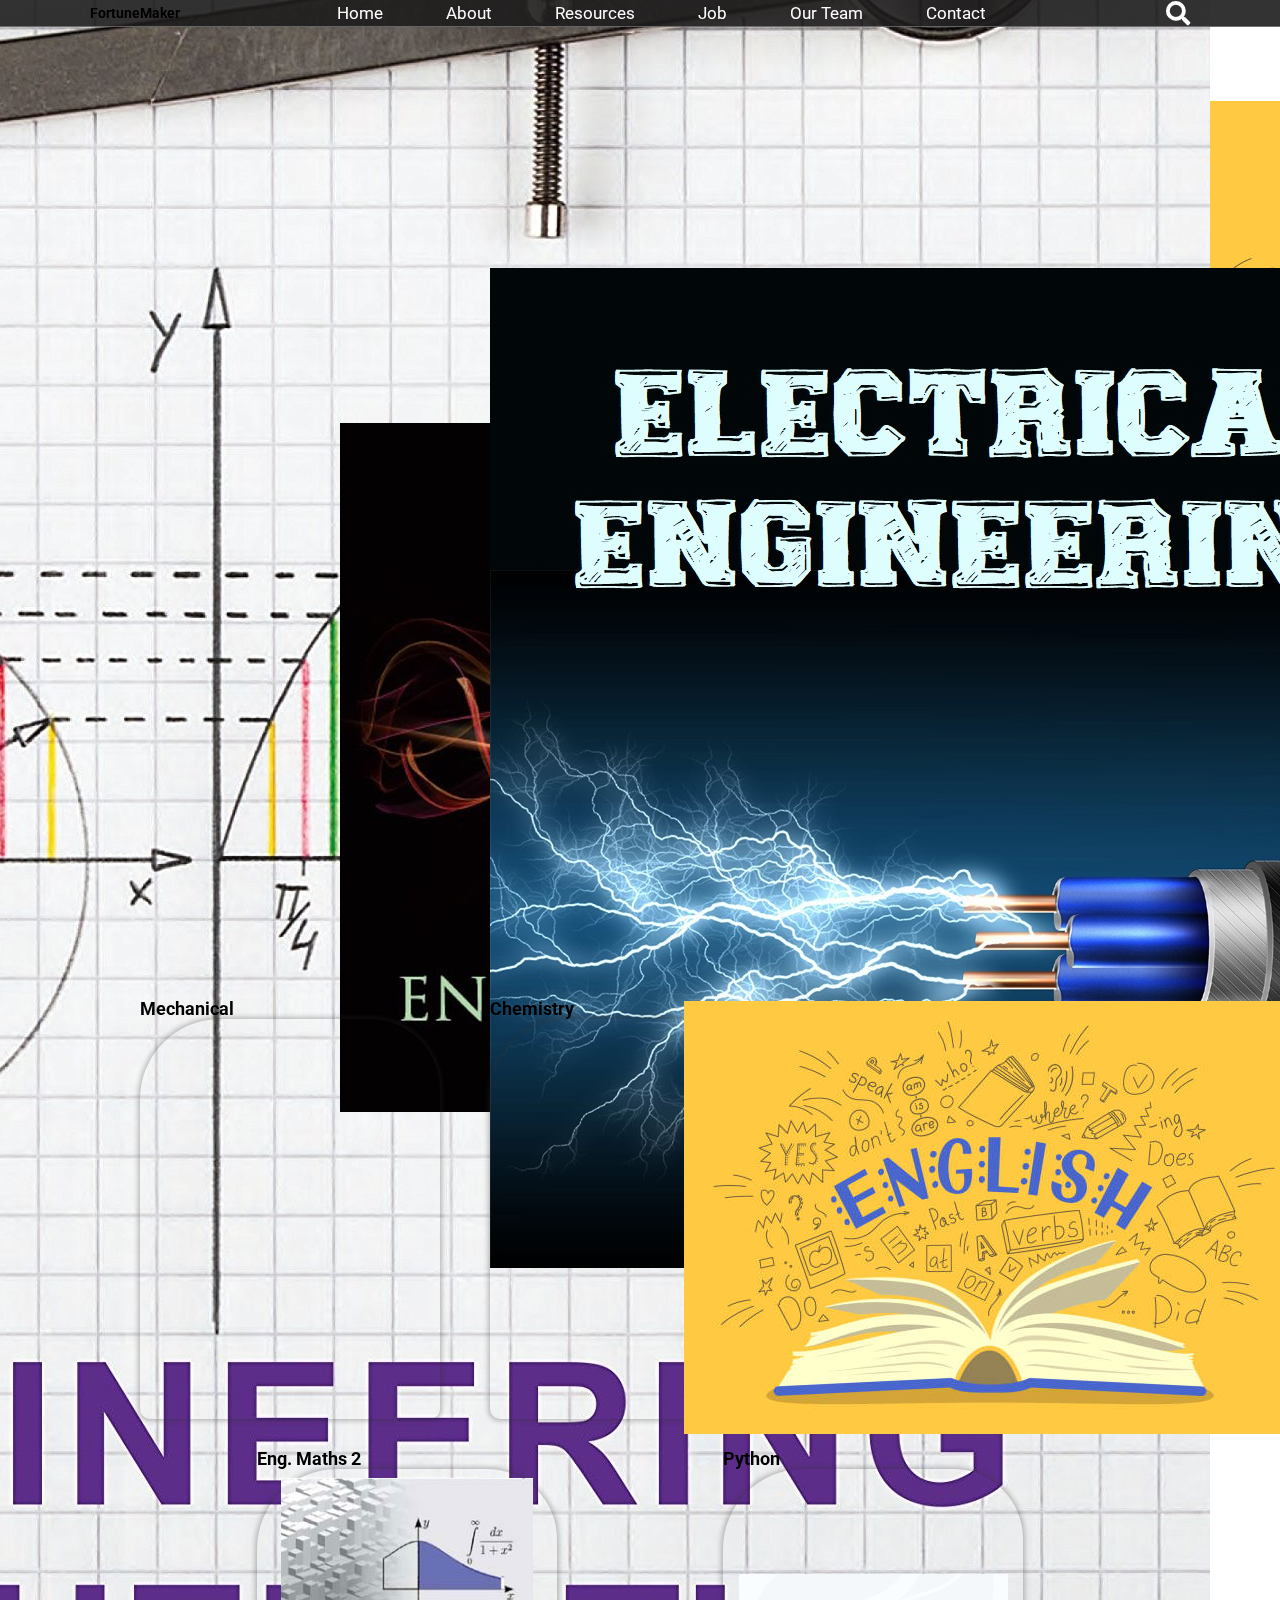
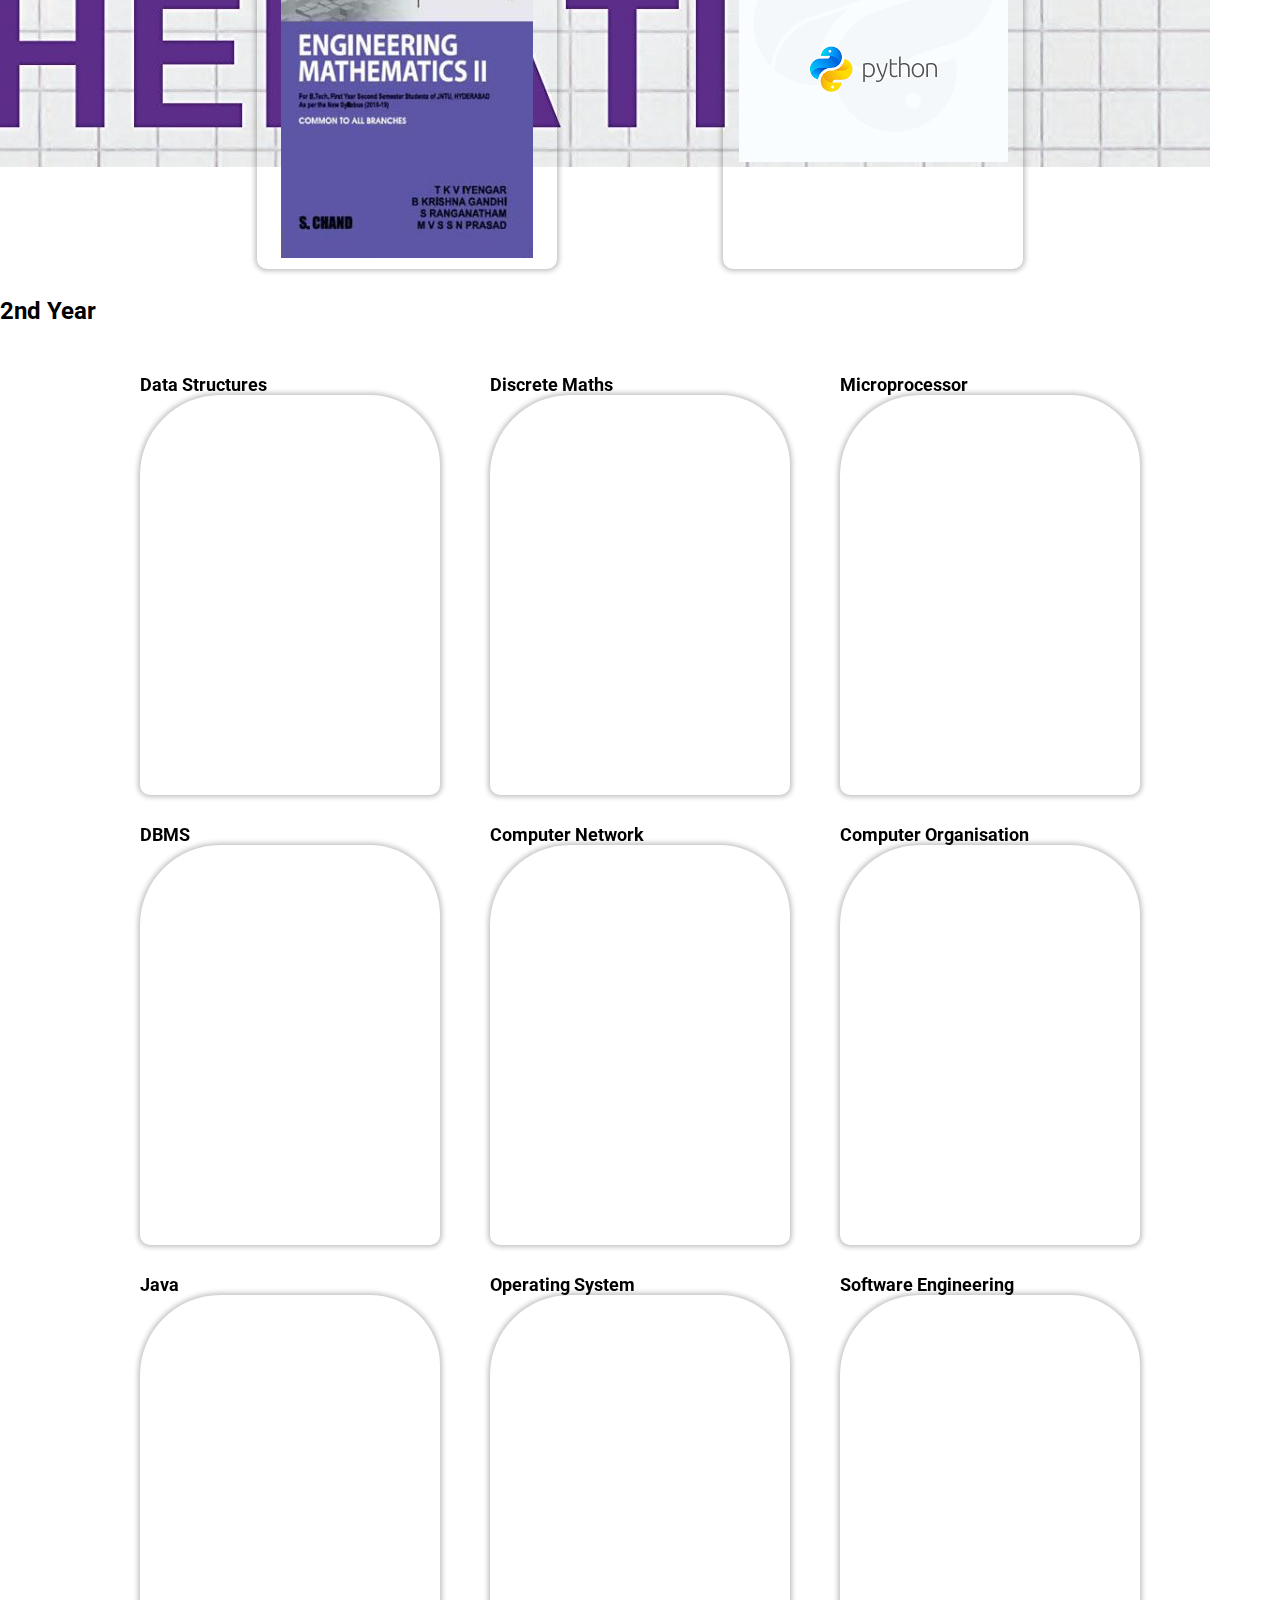
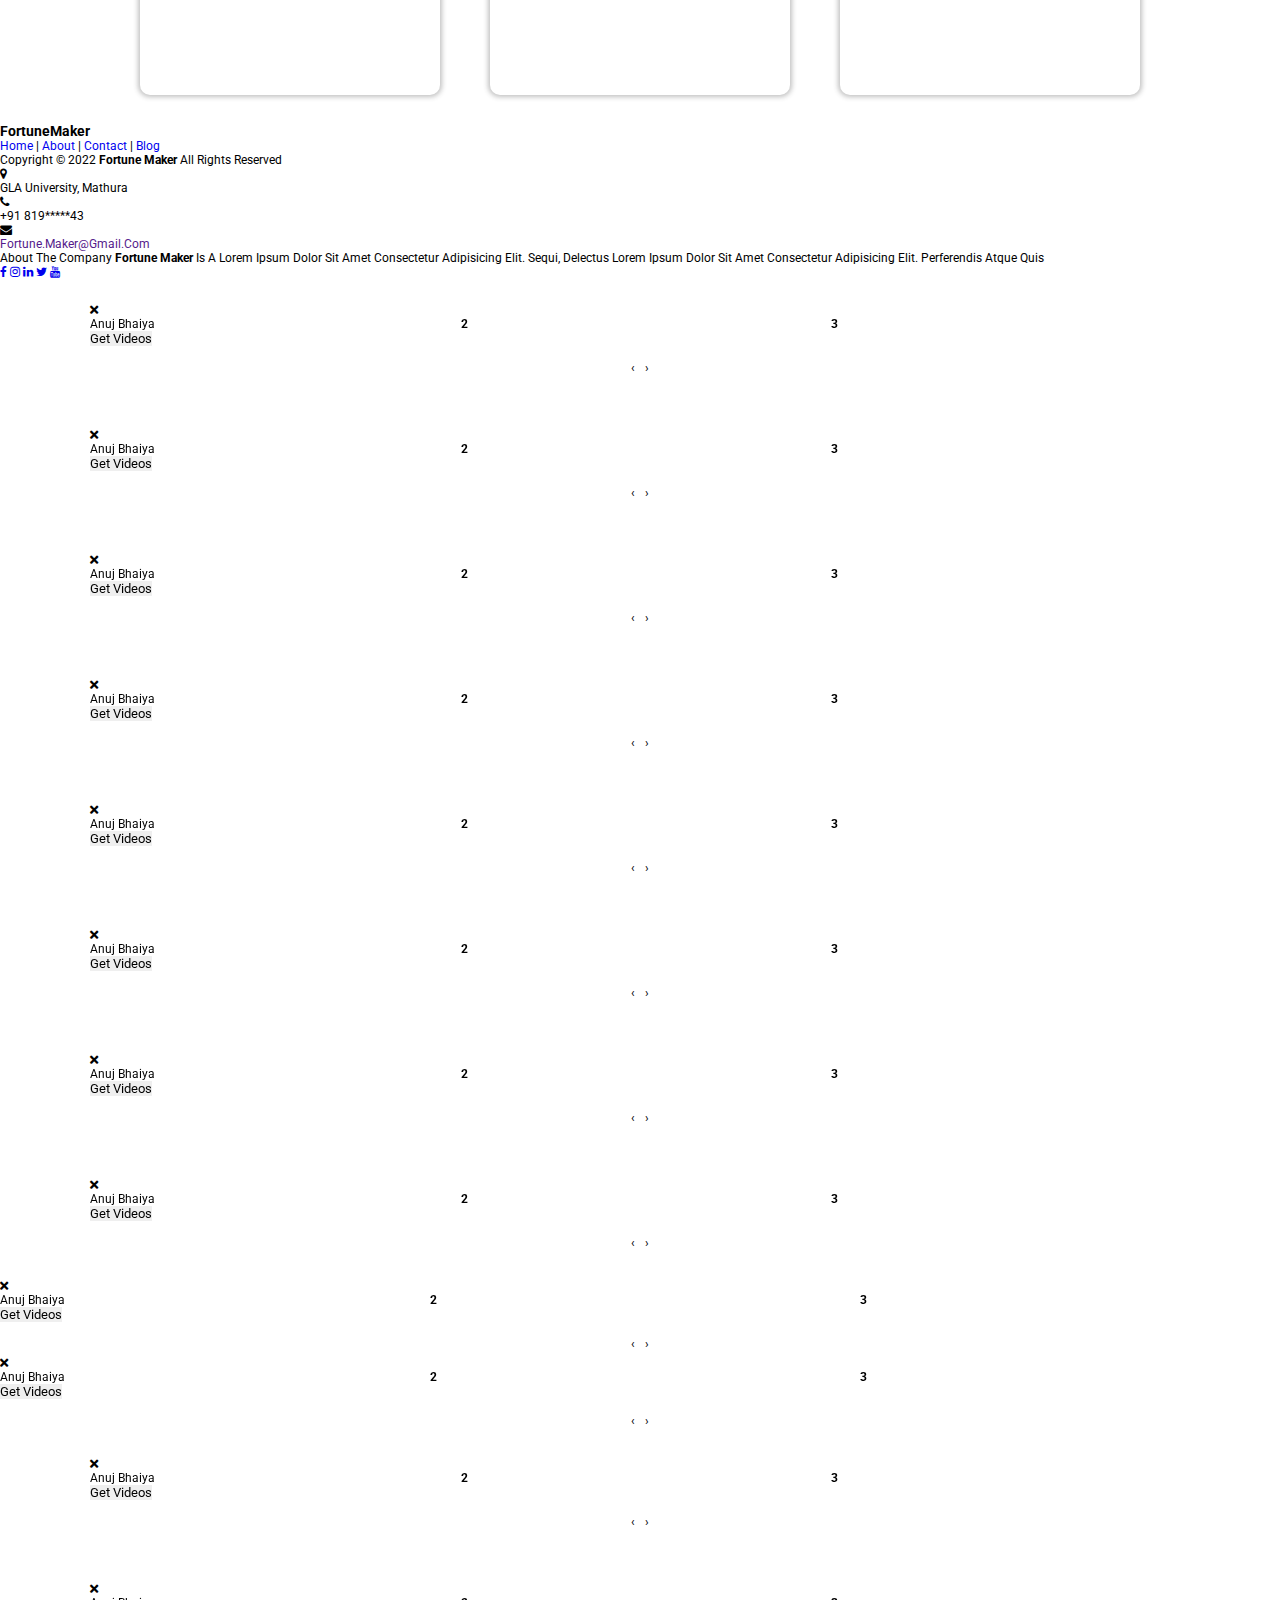
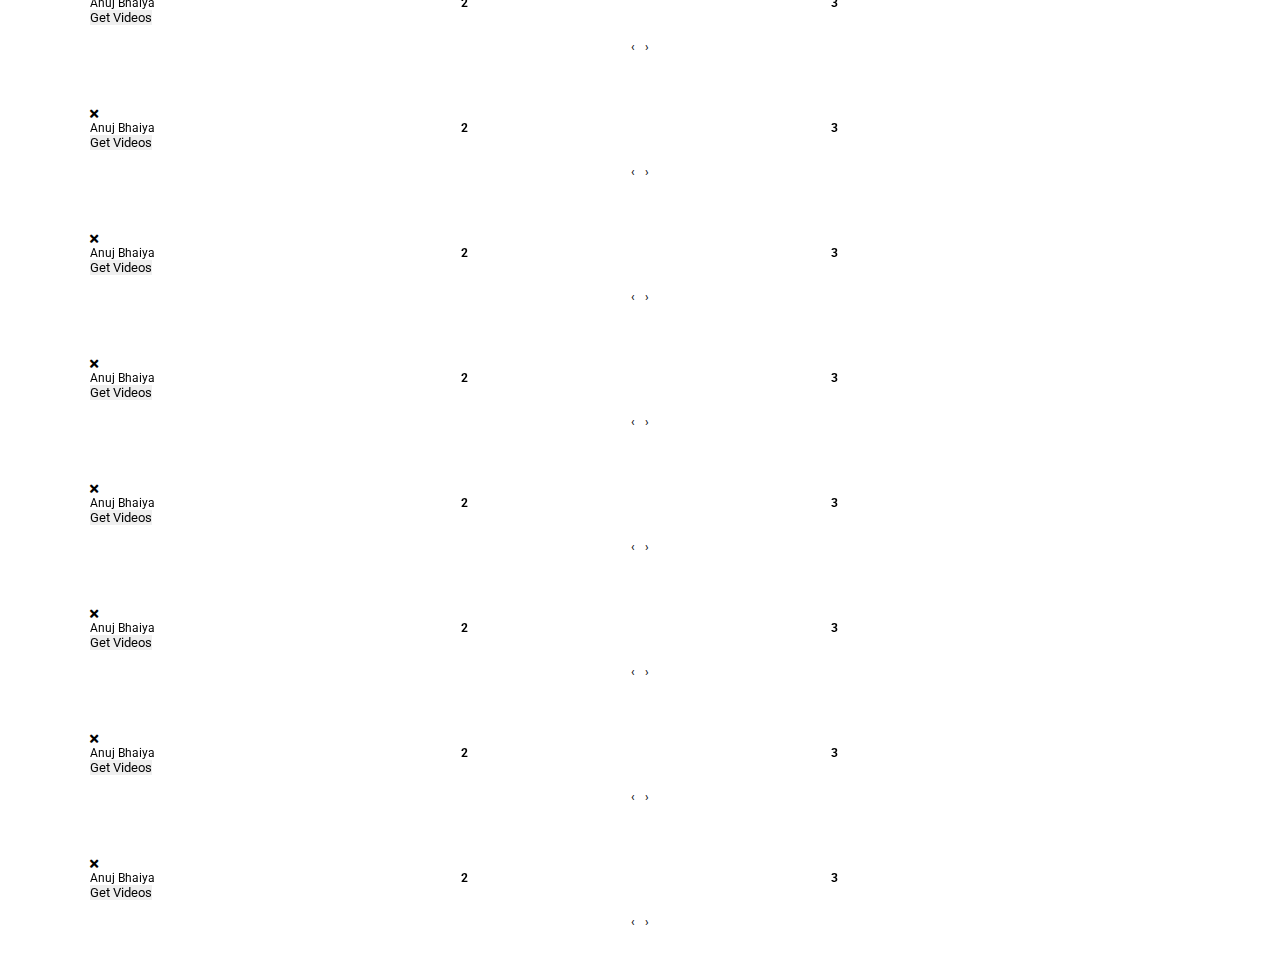
==== html/resourses.html @ 8c429380 "himanshu" ====
<!DOCTYPE html>
<html lang="en">
<head>
    <meta charset="UTF-8">
    <meta http-equiv="X-UA-Compatible" content="IE=edge">
    <meta name="viewport" content="width=device-width, initial-scale=1.0">
    <title>Resources</title>

    <link rel="stylesheet" href="../css/style.css">
    <link rel="stylesheet" href="../css/resourses.css">
    <link rel="stylesheet" href="https://cdnjs.cloudflare.com/ajax/libs/font-awesome/5.15.4/css/all.min.css">
    <link rel="stylesheet" href="http://maxcdn.bootstrapcdn.com/font-awesome/4.2.0/css/font-awesome.min.css">

    <link rel="stylesheet" href="https://cdnjs.cloudflare.com/ajax/libs/OwlCarousel2/2.3.4/assets/owl.carousel.min.css" integrity="sha512-tS3S5qG0BlhnQROyJXvNjeEM4UpMXHrQfTGmbQ1gKmelCxlSEBUaxhRBj/EFTzpbP4RVSrpEikbmdJobCvhE3g==" crossorigin="anonymous" referrerpolicy="no-referrer" />

    <link rel="stylesheet" href="https://cdnjs.cloudflare.com/ajax/libs/OwlCarousel2/2.3.4/assets/owl.theme.default.min.css" integrity="sha512-sMXtMNL1zRzolHYKEujM2AqCLUR9F2C4/05cdbxjjLSRvMQIciEPCQZo++nk7go3BtSuK9kfa/s+a4f4i5pLkw==" crossorigin="anonymous" referrerpolicy="no-referrer" />

    <!-- ===== CSS ===== -->
    <link rel="stylesheet" href="../Himanshu/style.css">
</head>
<body>
    <header class="header">

        <div class="logo">
            <h3>Fortune<span>Maker</span></h3>
        </div>

        <nav class="navbar">
            <a href="#home">home</a>
            <a href="#about">about</a>
            <a href="#resources">resources</a>
            <a href="#job">job</a>
            <!-- <a href="#quiz">Quiz</a> -->
            <a href="#our-team">Our Team</a>
            <a href="#contact">contact</a>
        </nav>

        <div class="icons">
            <div class="fas fa-search" id="search-btn"></div>
            <div class="fas fa-bars" id="menu-btn"></div>
        </div>

        <div class="search-form">
            <input type="search" id="search-box" placeholder="Search here...">
            <label for="search-box" class="fas fa-search"></label>
        </div>

        <!-- <div class="sign">
            <div class="btn in">Sign In</div>
            <div class="btn up">Sign Up</div>
        </div> -->

    </header>

    <div class="resourse">
        <h2 id="heading">Resources</h2>

        <div>
            <h1>1st Year</h1>
            <section class="card-section">
                <div class="container">
                    <h2>C Programming</h2>
                    <div class="card">
                        <div class="front">
                            <div class="img">
                                <img src="../images/C Programming.png" alt="">
                            </div>
                            <!-- <h3>Data Structures</h3> -->
                        </div>
                        <div class="back">
                            <!-- <h3>Data Structures</h3> -->
                            <p>Lorem ipsum, dolor sit amet consectetur adipisicing elit. At quidem dolore nisi velit.</p>
                            <div class="btn"> 
                                <a href="https://drive.google.com/drive/folders/1Xw9hmxRy7OFNmV775emwhuig3MapClDR?usp=share_link" target="_blank">Learn More</a>
                            </div>
                            <div class="btn" onclick="load('c-programming')"> 
                                Videos
                            </div>
                            
                        </div>
                    </div>
                </div>
            
    
                <div class="container">
                    <h2>Electronics</h2>
                    <div class="card">
                        <div class="front">
                            <div class="img">
                                <img src="https://previews.123rf.com/images/radiantskies/radiantskies1211/radiantskies121100041/16084060-abstract-word-cloud-for-discrete-mathematics-with-related-tags-and-terms.jpg" alt="">
                            </div>
                            <!-- <h3>Discrete Maths</h3> -->
                        </div>
                        <div class="back">
                            <!-- <h3>Discrete Maths</h3> -->
                            <p>Lorem ipsum, dolor sit amet consectetur adipisicing elit. At quidem dolore nisi velit.</p>
                            <div class="btn"> 
                                <a href="https://drive.google.com/drive/folders/1D_65G_3dWuEdrPt2_B8EPLuZP4AdSzqn?usp=share_link" target="_blank">Learn More</a>
                            </div>
                            <div class="btn" onclick="load('electronics')"> 
                                Videos
                            </div>
                        </div>
                    </div>
                </div>
        
                <div class="container">
                    <h2>English 1</h2>
                    <div class="card">
                        <div class="front">
                            <div class="img">
                                <img src="../images/English.jpg" alt="">
                            </div>
                            <!-- <h3>Microprocessor</h3> -->
                        </div>
                        <div class="back">
                            <!-- <h3>Microprocessor</h3> -->
                            <p>Lorem ipsum, dolor sit amet consectetur adipisicing elit. At quidem dolore nisi velit.</p>
                            <div class="btn"> 
                                <a href="https://drive.google.com/drive/folders/1867QF_5LXN1stWarAWNdLE9-TPTB2EL7?usp=share_link" target="_blank">Learn More</a>
                            </div>
                            <div class="btn" onclick="load('english-1')"> 
                                Videos
                            </div>
                        </div>
                    </div>
                </div>
        
                <div class="container">
                    <h2>Eng. Maths</h2>
                    <div class="card">
                        <div class="front">
                            <div class="img">
                                <img src="../images/math.jpg" alt="">
                            </div>
                            <!-- <h3>Database Management System</h3> -->
                        </div>
                        <div class="back">
                            <!-- <h3>Database Management System</h3> -->
                            <p>Lorem ipsum, dolor sit amet consectetur adipisicing elit. At quidem dolore nisi velit.</p>
                            <div class="btn"> 
                                <a href="https://drive.google.com/drive/folders/1Cz0ZRnIdoXiGUDE-Xl7aNiTOxcytCftB?usp=share_link" target="_blank">Learn More</a>
                            </div>
                            <div class="btn" onclick="load('eng-maths')"> 
                                Videos
                            </div>
                        </div>
                    </div>
                </div>

                <div class="container">
                    <h2>Physics</h2>
                    <div class="card">
                        <div class="front">
                            <div class="img">
                                <img src="../images/physics.jpg" alt="">
                            </div>
                            <!-- <h3>Computer Network</h3> -->
                        </div>
                        <div class="back">
                            <!-- <h3>Computer Network</h3> -->
                            <p>Lorem ipsum, dolor sit amet consectetur adipisicing elit. At quidem dolore nisi velit.</p>
                            <div class="btn"> 
                                <a href="https://drive.google.com/drive/folders/1GuhJPKl24ji03n5VBC0_r0EeuaGyDBen?usp=share_link" target="_blank">Learn More</a>
                            </div>
                            <div class="btn" onclick="load('physics')"> 
                                Videos
                            </div>
                        </div>
                    </div>
                </div>

                <div class="container">
                    <h2>Electrical</h2>
                    <div class="card">
                        <div class="front">
                            <div class="img">
                                <img src="../images/electrical-engineering.jpg" alt="">
                            </div>
                            <!-- <h3>Computer Organisation</h3> -->
                        </div>
                        <div class="back">
                            <!-- <h3>Computer Organisation</h3> -->
                            <p>Lorem ipsum, dolor sit amet consectetur adipisicing elit. At quidem dolore nisi velit.</p>
                            <div class="btn"> 
                                <a href="https://drive.google.com/drive/folders/13-TJ-gHj5u6fti3GCBz5IWQV8dyXY6aM?usp=share_link" target="_blank">Learn More</a>
                            </div>
                            <div class="btn" onclick="load('electrical')"> 
                                Videos
                            </div>
                        </div>
                    </div>
                </div>

                <div class="container">
                    <h2>Mechanical</h2>
                    <div class="card">
                        <div class="front">
                            <div class="img">
                                <img src="https://fiverr-res.cloudinary.com/t_main1,q_auto,f_auto/gigs/171875643/original/496b0f89500a77cb825464584e2fea12001740a0.jpg" alt="">
                            </div>
                            <!-- <h3>Java</h3> -->
                        </div>
                        <div class="back">
                            <!-- <h3>Java</h3> -->
                            <p>Lorem ipsum, dolor sit amet consectetur adipisicing elit. At quidem dolore nisi velit.</p>
                            <div class="btn"> 
                                <a href="https://drive.google.com/drive/folders/1LSQf1DY5QrzErWCoKkt-gb-9Kltq7Kfs?usp=share_link" target="_blank">Learn More</a>
                            </div>
                            <div class="btn" onclick="load('mechanical')"> 
                                Videos
                            </div>
                        </div>
                    </div>
                </div>

                <div class="container">
                    <h2>Chemistry</h2>
                    <div class="card">
                        <div class="front">
                            <div class="img">
                                <img src="https://binarymove.com/wp-content/uploads/2018/11/Operating-System.png" alt="">
                            </div>
                            <!-- <h3>Operating System</h3> -->
                        </div>
                        <div class="back">
                            <!-- <h3>Operating System</h3> -->
                            <p>Lorem ipsum, dolor sit amet consectetur adipisicing elit. At quidem dolore nisi velit.</p>
                            <div class="btn"> 
                                <a href="https://drive.google.com/drive/folders/10IZyYF-k0s_RGL1nUr7C9DZQ5NiNlm6s?usp=share_link" target="_blank">Learn More</a>
                            </div>
                            <div class="btn" onclick="load('chemistry')"> 
                                Videos
                            </div>
                        </div>
                    </div>
                </div>

                <div class="container">
                    <h2>English 2</h2>
                    <div class="card">
                        <div class="front">
                            <div class="img">
                                <img src="../images/English.jpg" alt="">
                            </div>
                            <!-- <h3>Software Engineering</h3> -->
                        </div>
                        <div class="back">
                            <!-- <h3>Software Engineering</h3> -->
                            <p>Lorem ipsum, dolor sit amet consectetur adipisicing elit. At quidem dolore nisi velit.</p>
                            <div class="btn"> 
                                <a href="https://drive.google.com/drive/folders/12WX9SujV50QUOfs_vyRqZcCeknh7WH-Z?usp=share_link" target="_blank">Learn More</a>
                            </div>
                            <div class="btn" onclick="load('english-2')"> 
                                Videos
                            </div>
                        </div>
                    </div>
                </div>

                <div class="container">
                    <h2>Eng. Maths 2</h2>
                    <div class="card">
                        <div class="front">
                            <div class="img">
                                <img src="../images/math2.jpg" alt="">
                            </div>
                            <!-- <h3>Software Engineering</h3> -->
                        </div>
                        <div class="back">
                            <!-- <h3>Software Engineering</h3> -->
                            <p>Lorem ipsum, dolor sit amet consectetur adipisicing elit. At quidem dolore nisi velit.</p>
                            <div class="btn"> 
                                <a href="https://drive.google.com/drive/folders/1PiCdEan626WqSwHKY0ONL4-EYK21xeA6?usp=share_link" target="_blank">Learn More</a>
                            </div>
                            <div class="btn" onclick="load('eng-maths-2')"> 
                                Videos
                            </div>
                        </div>
                    </div>
                </div>

                <div class="container">
                    <h2>Python</h2>
                    <div class="card">
                        <div class="front">
                            <div class="img">
                                <img src="../images/python.png" alt="">
                            </div>
                            <!-- <h3>Software Engineering</h3> -->
                        </div>
                        <div class="back">
                            <!-- <h3>Software Engineering</h3> -->
                            <p>Lorem ipsum, dolor sit amet consectetur adipisicing elit. At quidem dolore nisi velit.</p>
                            <div class="btn"> 
                                <a href="https://drive.google.com/drive/folders/1u4GTf6Su4LoBCDxWSVmhubZ0h-henwoz?usp=share_link" target="_blank">Learn More</a>
                            </div>
                            <div class="btn" onclick="load('python')"> 
                                Videos
                            </div>
                        </div>
                    </div>
                </div>
            </section>
        </div>

        <!-- <hr> -->

        <div>
            <h1>2nd Year</h1>
            <section class="card-section">
                <div class="container">
                    <h2>Data Structures</h2>
                    <div class="card">
                        <div class="front">
                            <div class="img">
                                <img src="https://www.freecodecamp.org/news/content/images/2021/06/1_s6hhrgR5_tXpO_j7uKaHMw-1.png" alt="">
                            </div>
                            <!-- <h3>Data Structures</h3> -->
                        </div>
                        <div class="back">
                            <!-- <h3>Data Structures</h3> -->
                            <p>Lorem ipsum, dolor sit amet consectetur adipisicing elit. At quidem dolore nisi velit.</p>
                            <div class="btn"> 
                                <a href="https://drive.google.com/drive/folders/1cmSWUeoUhS_FZ-bgi1ytXO0P40LZ66lR?usp=share_link" target="_blank">Learn More</a>
                            </div>
                            <div class="btn" onclick="load('dsa')"> 
                                Videos
                            </div>
                            
                        </div>
                    </div>
                </div>
            
    
                <div class="container">
                    <h2>Discrete Maths</h2>
                    <div class="card">
                        <div class="front">
                            <div class="img">
                                <img src="https://previews.123rf.com/images/radiantskies/radiantskies1211/radiantskies121100041/16084060-abstract-word-cloud-for-discrete-mathematics-with-related-tags-and-terms.jpg" alt="">
                            </div>
                            <!-- <h3>Discrete Maths</h3> -->
                        </div>
                        <div class="back">
                            <!-- <h3>Discrete Maths</h3> -->
                            <p>Lorem ipsum, dolor sit amet consectetur adipisicing elit. At quidem dolore nisi velit.</p>
                            <div class="btn"> 
                                <a href="https://drive.google.com/drive/folders/10kIB_hxW9ydIZZtuyTk9PQdLly-Lr5Z4?usp=share_link" target="_blank">Learn More</a>
                            </div>
                            <div class="btn" onclick="load('discrete')"> 
                                Videos
                            </div>
                        </div>
                    </div>
                </div>
        
                <div class="container">
                    <h2>Microprocessor</h2>
                    <div class="card">
                        <div class="front">
                            <div class="img">
                                <img src="https://cloudfront-us-east-1.images.arcpublishing.com/coindesk/UJP73H47EBD35J6LK26NECNWN4.jpg" alt="">
                            </div>
                            <!-- <h3>Microprocessor</h3> -->
                        </div>
                        <div class="back">
                            <!-- <h3>Microprocessor</h3> -->
                            <p>Lorem ipsum, dolor sit amet consectetur adipisicing elit. At quidem dolore nisi velit.</p>
                            <div class="btn"> 
                                <a href="https://drive.google.com/drive/folders/1QPeog-qdTySEwKkXAG0bIwrtpVslcGW-?usp=share_link" target="_blank">Learn More</a>
                            </div>
                            <div class="btn" onclick="load('microprocessor')"> 
                                Videos
                            </div>
                        </div>
                    </div>
                </div>
        
                <div class="container">
                    <h2>DBMS</h2>
                    <div class="card">
                        <div class="front">
                            <div class="img">
                                <img src="https://thumbs.dreamstime.com/z/dbms-line-art-concept-vector-database-management-systemt-round-banner-web-resources-programming-server-elements-77290437.jpg" alt="">
                            </div>
                            <!-- <h3>Database Management System</h3> -->
                        </div>
                        <div class="back">
                            <!-- <h3>Database Management System</h3> -->
                            <p>Lorem ipsum, dolor sit amet consectetur adipisicing elit. At quidem dolore nisi velit.</p>
                            <div class="btn"> 
                                <a href="https://drive.google.com/drive/folders/1ypcLTIOhxW0nVGwNPc2uh5oSZBgHM54x?usp=share_link" target="_blank">Learn More</a>
                            </div>
                            <div class="btn" onclick="load('dbms')"> 
                                Videos
                            </div>
                        </div>
                    </div>
                </div>

                <div class="container">
                    <h2>Computer Network</h2>
                    <div class="card">
                        <div class="front">
                            <div class="img">
                                <img src="https://images.velog.io/images/cksdnr066/post/cbfb1fef-60e0-477a-9e7e-920c528c448f/computer-networking-1024x683.jpg" alt="">
                            </div>
                            <!-- <h3>Computer Network</h3> -->
                        </div>
                        <div class="back">
                            <!-- <h3>Computer Network</h3> -->
                            <p>Lorem ipsum, dolor sit amet consectetur adipisicing elit. At quidem dolore nisi velit.</p>
                            <div class="btn"> 
                                <a href="https://drive.google.com/drive/folders/1xfYn5nzV_LUFdE-NMqxyj7_eGJ99AV-u?usp=share_link" target="_blank">Learn More</a>
                            </div>
                            <div class="btn" onclick="load('cn')"> 
                                Videos
                            </div>
                        </div>
                    </div>
                </div>

                <div class="container">
                    <h2>Computer Organisation</h2>
                    <div class="card">
                        <div class="front">
                            <div class="img">
                                <img src="https://d3mxt5v3yxgcsr.cloudfront.net/courses/1961/course_1961_image.png" alt="">
                            </div>
                            <!-- <h3>Computer Organisation</h3> -->
                        </div>
                        <div class="back">
                            <!-- <h3>Computer Organisation</h3> -->
                            <p>Lorem ipsum, dolor sit amet consectetur adipisicing elit. At quidem dolore nisi velit.</p>
                            <div class="btn"> 
                                <a href="https://drive.google.com/drive/folders/1M0oPvG32WCjL5JBhh_AnlA2EZ0BrRRV2?usp=share_link" target="_blank">Learn More</a>
                            </div>
                            <div class="btn" onclick="load('co')"> 
                                Videos
                            </div>
                        </div>
                    </div>
                </div>

                <div class="container">
                    <h2>Java</h2>
                    <div class="card">
                        <div class="front">
                            <div class="img">
                                <img src="https://fiverr-res.cloudinary.com/t_main1,q_auto,f_auto/gigs/171875643/original/496b0f89500a77cb825464584e2fea12001740a0.jpg" alt="">
                            </div>
                            <!-- <h3>Java</h3> -->
                        </div>
                        <div class="back">
                            <!-- <h3>Java</h3> -->
                            <p>Lorem ipsum, dolor sit amet consectetur adipisicing elit. At quidem dolore nisi velit.</p>
                            <div class="btn"> 
                                <a href="https://drive.google.com/drive/folders/1vP-hYKN-52C_-0oeqDISkElJ3q70LKDq?usp=share_link" target="_blank">Learn More</a>
                            </div>
                            <div class="btn" onclick="load('java')"> 
                                Videos
                            </div>
                        </div>
                    </div>
                </div>

                <div class="container">
                    <h2>Operating System</h2>
                    <div class="card">
                        <div class="front">
                            <div class="img">
                                <img src="https://binarymove.com/wp-content/uploads/2018/11/Operating-System.png" alt="">
                            </div>
                            <!-- <h3>Operating System</h3> -->
                        </div>
                        <div class="back">
                            <!-- <h3>Operating System</h3> -->
                            <p>Lorem ipsum, dolor sit amet consectetur adipisicing elit. At quidem dolore nisi velit.</p>
                            <div class="btn"> 
                                <a href="https://drive.google.com/drive/folders/1H_WyfaJ34pyws6p4us0gXEOLLEOG1rV2?usp=share_link" target="_blank">Learn More</a>
                            </div>
                            <div class="btn" onclick="load('os')"> 
                                Videos
                            </div>
                        </div>
                    </div>
                </div>

                <div class="container">
                    <h2>Software Engineering</h2>
                    <div class="card">
                        <div class="front">
                            <div class="img">
                                <img src="https://www.wur.nl/upload/44147869-1a3e-4fa3-ab4a-4f88ffae171d_Educationpage_INF_ss_139233017_800x800%20-%20Blue_Hue-Sat_adjustlayer.jpg" alt="">
                            </div>
                            <!-- <h3>Software Engineering</h3> -->
                        </div>
                        <div class="back">
                            <!-- <h3>Software Engineering</h3> -->
                            <p>Lorem ipsum, dolor sit amet consectetur adipisicing elit. At quidem dolore nisi velit.</p>
                            <div class="btn"> 
                                <a href="https://drive.google.com/drive/folders/1n8-LdBEOj7yhXTqJKZRn61Z1VVONaz7p?usp=share_link" target="_blank">Learn More</a>
                            </div>
                            <div class="btn" onclick="load('se')"> 
                                Videos
                            </div>
                        </div>
                    </div>
                </div>
            </section>
        </div>
    </div>

    <footer class="footer-distributed">

        <div class="footer-left">
            <h3>Fortune<span>Maker</span></h3>

            <p class="footer-links">
                <a href="#">Home</a>
                |
                <a href="#">About</a>
                |
                <a href="#">Contact</a>
                |
                <a href="#">Blog</a>
            </p>

            <p class="footer-company-name">Copyright © 2022 <strong>Fortune Maker</strong> All rights reserved</p>
        </div>

        <div class="footer-center">
            <div>
                <i class="fa fa-map-marker"></i>
                <p>GLA University, Mathura</p>
            </div>

            <div>
                <i class="fa fa-phone"></i>
                <p>+91 819*****43</p>
            </div>
            <div>
                <i class="fa fa-envelope"></i>
                <p><a href="">fortune.maker@gmail.com</a></p>
            </div>
        </div>
        <div class="footer-right">
            <p class="footer-company-about">
                <span>About the company</span>
                <strong>Fortune Maker</strong> is a Lorem ipsum dolor sit amet consectetur adipisicing elit. Sequi, delectus Lorem ipsum dolor sit amet consectetur adipisicing elit. Perferendis atque quis
            </p>
            <div class="footer-icons">
                <a href="#"><i class="fa fa-facebook"></i></a>
                <a href="#"><i class="fa fa-instagram"></i></a>
                <a href="#"><i class="fa fa-linkedin"></i></a>
                <a href="#"><i class="fa fa-twitter"></i></a>
                <a href="#"><i class="fa fa-youtube"></i></a>
            </div>
        </div>
    </footer>

    <!-- 1st Year -->

    <div class="body c-programming">
        <section class="videos">
            <div class="fas fa-close v-cross-btn" onclick="closed('c-programming')"></div>
            <div class="owl-carousel owl-theme">
                <div class="item">
                    <div class="swiper-slide card">
                        <div class="card-content">
                            <div class="image">
                                <img src="./Himanshu/img/Anuj Bhaiya.jpg" alt="">
                            </div>
    
                            <div class="name-profession">
                                <span class="name">Anuj Bhaiya</span>
                            </div>
    
                            <div class="button">
                                <button class="hireMe">Get Videos</button>
                            </div>
                        </div>
                    </div>
                </div>
                <div class="item"><h4>2</h4></div>
                <div class="item"><h4>3</h4></div>
                <div class="item"><h4>4</h4></div>
                <div class="item"><h4>5</h4></div>
            </div>
        </section>
    </div>

    <div class="body electronics">
        <section class="videos">
            <div class="fas fa-close v-cross-btn" onclick="closed('electronics')"></div>
            <div class="owl-carousel owl-theme">
                <div class="item">
                    <div class="swiper-slide card">
                        <div class="card-content">
                            <div class="image">
                                <img src="./Himanshu/img/Anuj Bhaiya.jpg" alt="">
                            </div>
    
                            <div class="name-profession">
                                <span class="name">Anuj Bhaiya</span>
                            </div>
    
                            <div class="button">
                                <button class="hireMe">Get Videos</button>
                            </div>
                        </div>
                    </div>
                </div>
                <div class="item"><h4>2</h4></div>
                <div class="item"><h4>3</h4></div>
                <div class="item"><h4>4</h4></div>
                <div class="item"><h4>5</h4></div>
            </div>
        </section>
    </div>

    <div class="body english-1">
        <section class="videos">
            <div class="fas fa-close v-cross-btn" onclick="closed('english-1')"></div>
            <div class="owl-carousel owl-theme">
                <div class="item">
                    <div class="swiper-slide card">
                        <div class="card-content">
                            <div class="image">
                                <img src="./Himanshu/img/Anuj Bhaiya.jpg" alt="">
                            </div>
    
                            <div class="name-profession">
                                <span class="name">Anuj Bhaiya</span>
                            </div>
    
                            <div class="button">
                                <button class="hireMe">Get Videos</button>
                            </div>
                        </div>
                    </div>
                </div>
                <div class="item"><h4>2</h4></div>
                <div class="item"><h4>3</h4></div>
                <div class="item"><h4>4</h4></div>
                <div class="item"><h4>5</h4></div>
            </div>
        </section>
    </div>

    <div class="body eng-maths">
        <section class="videos">
            <div class="fas fa-close v-cross-btn" onclick="closed('eng-maths')"></div>
            <div class="owl-carousel owl-theme">
                <div class="item">
                    <div class="swiper-slide card">
                        <div class="card-content">
                            <div class="image">
                                <img src="./Himanshu/img/Anuj Bhaiya.jpg" alt="">
                            </div>
    
                            <div class="name-profession">
                                <span class="name">Anuj Bhaiya</span>
                            </div>
    
                            <div class="button">
                                <button class="hireMe">Get Videos</button>
                            </div>
                        </div>
                    </div>
                </div>
                <div class="item"><h4>2</h4></div>
                <div class="item"><h4>3</h4></div>
                <div class="item"><h4>4</h4></div>
                <div class="item"><h4>5</h4></div>
            </div>
        </section>
    </div>

    <div class="body physics">
        <section class="videos">
            <div class="fas fa-close v-cross-btn" onclick="closed('physics')"></div>
            <div class="owl-carousel owl-theme">
                <div class="item">
                    <div class="swiper-slide card">
                        <div class="card-content">
                            <div class="image">
                                <img src="./Himanshu/img/Anuj Bhaiya.jpg" alt="">
                            </div>
    
                            <div class="name-profession">
                                <span class="name">Anuj Bhaiya</span>
                            </div>
    
                            <div class="button">
                                <button class="hireMe">Get Videos</button>
                            </div>
                        </div>
                    </div>
                </div>
                <div class="item"><h4>2</h4></div>
                <div class="item"><h4>3</h4></div>
                <div class="item"><h4>4</h4></div>
                <div class="item"><h4>5</h4></div>
            </div>
        </section>
    </div>

    <div class="body electrical">
        <section class="videos">
            <div class="fas fa-close v-cross-btn" onclick="closed('electrical')"></div>
            <div class="owl-carousel owl-theme">
                <div class="item">
                    <div class="swiper-slide card">
                        <div class="card-content">
                            <div class="image">
                                <img src="./Himanshu/img/Anuj Bhaiya.jpg" alt="">
                            </div>
    
                            <div class="name-profession">
                                <span class="name">Anuj Bhaiya</span>
                            </div>
    
                            <div class="button">
                                <button class="hireMe">Get Videos</button>
                            </div>
                        </div>
                    </div>
                </div>
                <div class="item"><h4>2</h4></div>
                <div class="item"><h4>3</h4></div>
                <div class="item"><h4>4</h4></div>
                <div class="item"><h4>5</h4></div>
            </div>
        </section>
    </div>

    <div class="body mechanical">
        <section class="videos">
            <div class="fas fa-close v-cross-btn" onclick="closed('mechanical')"></div>
            <div class="owl-carousel owl-theme">
                <div class="item">
                    <div class="swiper-slide card">
                        <div class="card-content">
                            <div class="image">
                                <img src="./Himanshu/img/Anuj Bhaiya.jpg" alt="">
                            </div>
    
                            <div class="name-profession">
                                <span class="name">Anuj Bhaiya</span>
                            </div>
    
                            <div class="button">
                                <button class="hireMe">Get Videos</button>
                            </div>
                        </div>
                    </div>
                </div>
                <div class="item"><h4>2</h4></div>
                <div class="item"><h4>3</h4></div>
                <div class="item"><h4>4</h4></div>
                <div class="item"><h4>5</h4></div>
            </div>
        </section>
    </div>

    <div class="body chemistry">
        <section class="videos">
            <div class="fas fa-close v-cross-btn" onclick="closed('chemistry')"></div>
            <div class="owl-carousel owl-theme">
                <div class="item">
                    <div class="swiper-slide card">
                        <div class="card-content">
                            <div class="image">
                                <img src="./Himanshu/img/Anuj Bhaiya.jpg" alt="">
                            </div>
    
                            <div class="name-profession">
                                <span class="name">Anuj Bhaiya</span>
                            </div>
    
                            <div class="button">
                                <button class="hireMe">Get Videos</button>
                            </div>
                        </div>
                    </div>
                </div>
                <div class="item"><h4>2</h4></div>
                <div class="item"><h4>3</h4></div>
                <div class="item"><h4>4</h4></div>
                <div class="item"><h4>5</h4></div>
            </div>
        </section>
    </div>

    <div class="body english-2>
        <section class="videos">
            <div class="fas fa-close v-cross-btn" onclick="closed('english-2')"></div>
            <div class="owl-carousel owl-theme">
                <div class="item">
                    <div class="swiper-slide card">
                        <div class="card-content">
                            <div class="image">
                                <img src="./Himanshu/img/Anuj Bhaiya.jpg" alt="">
                            </div>
    
                            <div class="name-profession">
                                <span class="name">Anuj Bhaiya</span>
                            </div>
    
                            <div class="button">
                                <button class="hireMe">Get Videos</button>
                            </div>
                        </div>
                    </div>
                </div>
                <div class="item"><h4>2</h4></div>
                <div class="item"><h4>3</h4></div>
                <div class="item"><h4>4</h4></div>
                <div class="item"><h4>5</h4></div>
            </div>
        </section>
    </div>

    <div class="body eng-maths-2>
        <section class="videos">
            <div class="fas fa-close v-cross-btn" onclick="closed('eng-maths-2')"></div>
            <div class="owl-carousel owl-theme">
                <div class="item">
                    <div class="swiper-slide card">
                        <div class="card-content">
                            <div class="image">
                                <img src="./Himanshu/img/Anuj Bhaiya.jpg" alt="">
                            </div>
    
                            <div class="name-profession">
                                <span class="name">Anuj Bhaiya</span>
                            </div>
    
                            <div class="button">
                                <button class="hireMe">Get Videos</button>
                            </div>
                        </div>
                    </div>
                </div>
                <div class="item"><h4>2</h4></div>
                <div class="item"><h4>3</h4></div>
                <div class="item"><h4>4</h4></div>
                <div class="item"><h4>5</h4></div>
            </div>
        </section>
    </div>

    <div class="body python">
        <section class="videos">
            <div class="fas fa-close v-cross-btn" onclick="closed('python')"></div>
            <div class="owl-carousel owl-theme">
                <div class="item">
                    <div class="swiper-slide card">
                        <div class="card-content">
                            <div class="image">
                                <img src="./Himanshu/img/Anuj Bhaiya.jpg" alt="">
                            </div>
    
                            <div class="name-profession">
                                <span class="name">Anuj Bhaiya</span>
                            </div>
    
                            <div class="button">
                                <button class="hireMe">Get Videos</button>
                            </div>
                        </div>
                    </div>
                </div>
                <div class="item"><h4>2</h4></div>
                <div class="item"><h4>3</h4></div>
                <div class="item"><h4>4</h4></div>
                <div class="item"><h4>5</h4></div>
            </div>
        </section>
    </div>




    <!-- 2nd Year -->

    <div class="body dsa">
        <section class="videos">
            <div class="fas fa-close v-cross-btn" onclick="closed('dsa')"></div>
            <div class="owl-carousel owl-theme">
                <div class="item">
                    <div class="swiper-slide card">
                        <div class="card-content">
                            <div class="image">
                                <img src="./Himanshu/img/Anuj Bhaiya.jpg" alt="">
                            </div>
    
                            <div class="name-profession">
                                <span class="name">Anuj Bhaiya</span>
                            </div>
    
                            <div class="button">
                                <button class="hireMe">Get Videos</button>
                            </div>
                        </div>
                    </div>
                </div>
                <div class="item"><h4>2</h4></div>
                <div class="item"><h4>3</h4></div>
                <div class="item"><h4>4</h4></div>
                <div class="item"><h4>5</h4></div>
            </div>
        </section>
    </div>

    <div class="body discrete">
        <section class="videos">
            <div class="fas fa-close v-cross-btn" onclick="closed('discrete')"></div>
            <div class="owl-carousel owl-theme">
                <div class="item">
                    <div class="swiper-slide card">
                        <div class="card-content">
                            <div class="image">
                                <img src="./Himanshu/img/Anuj Bhaiya.jpg" alt="">
                            </div>
    
                            <div class="name-profession">
                                <span class="name">Anuj Bhaiya</span>
                            </div>
    
                            <div class="button">
                                <button class="hireMe">Get Videos</button>
                            </div>
                        </div>
                    </div>
                </div>
                <div class="item"><h4>2</h4></div>
                <div class="item"><h4>3</h4></div>
                <div class="item"><h4>4</h4></div>
                <div class="item"><h4>5</h4></div>
            </div>
        </section>
    </div>

    <div class="body microprocessor">
        <section class="videos">
            <div class="fas fa-close v-cross-btn" onclick="closed('microprocessor')"></div>
            <div class="owl-carousel owl-theme">
                <div class="item">
                    <div class="swiper-slide card">
                        <div class="card-content">
                            <div class="image">
                                <img src="./Himanshu/img/Anuj Bhaiya.jpg" alt="">
                            </div>
    
                            <div class="name-profession">
                                <span class="name">Anuj Bhaiya</span>
                            </div>
    
                            <div class="button">
                                <button class="hireMe">Get Videos</button>
                            </div>
                        </div>
                    </div>
                </div>
                <div class="item"><h4>2</h4></div>
                <div class="item"><h4>3</h4></div>
                <div class="item"><h4>4</h4></div>
                <div class="item"><h4>5</h4></div>
            </div>
        </section>
    </div>

    <div class="body cn">
        <section class="videos">
            <div class="fas fa-close v-cross-btn" onclick="closed('cn')"></div>
            <div class="owl-carousel owl-theme">
                <div class="item">
                    <div class="swiper-slide card">
                        <div class="card-content">
                            <div class="image">
                                <img src="./Himanshu/img/Anuj Bhaiya.jpg" alt="">
                            </div>
    
                            <div class="name-profession">
                                <span class="name">Anuj Bhaiya</span>
                            </div>
    
                            <div class="button">
                                <button class="hireMe">Get Videos</button>
                            </div>
                        </div>
                    </div>
                </div>
                <div class="item"><h4>2</h4></div>
                <div class="item"><h4>3</h4></div>
                <div class="item"><h4>4</h4></div>
                <div class="item"><h4>5</h4></div>
            </div>
        </section>
    </div>

    <div class="body co">
        <section class="videos">
            <div class="fas fa-close v-cross-btn" onclick="closed('co')"></div>
            <div class="owl-carousel owl-theme">
                <div class="item">
                    <div class="swiper-slide card">
                        <div class="card-content">
                            <div class="image">
                                <img src="./Himanshu/img/Anuj Bhaiya.jpg" alt="">
                            </div>
    
                            <div class="name-profession">
                                <span class="name">Anuj Bhaiya</span>
                            </div>
    
                            <div class="button">
                                <button class="hireMe">Get Videos</button>
                            </div>
                        </div>
                    </div>
                </div>
                <div class="item"><h4>2</h4></div>
                <div class="item"><h4>3</h4></div>
                <div class="item"><h4>4</h4></div>
                <div class="item"><h4>5</h4></div>
            </div>
        </section>
    </div>

    <div class="body java">
        <section class="videos">
            <div class="fas fa-close v-cross-btn" onclick="closed('java')"></div>
            <div class="owl-carousel owl-theme">
                <div class="item">
                    <div class="swiper-slide card">
                        <div class="card-content">
                            <div class="image">
                                <img src="./Himanshu/img/Anuj Bhaiya.jpg" alt="">
                            </div>
    
                            <div class="name-profession">
                                <span class="name">Anuj Bhaiya</span>
                            </div>
    
                            <div class="button">
                                <button class="hireMe">Get Videos</button>
                            </div>
                        </div>
                    </div>
                </div>
                <div class="item"><h4>2</h4></div>
                <div class="item"><h4>3</h4></div>
                <div class="item"><h4>4</h4></div>
                <div class="item"><h4>5</h4></div>
            </div>
        </section>
    </div>

    <div class="body os">
        <section class="videos">
            <div class="fas fa-close v-cross-btn" onclick="closed('os')"></div>
            <div class="owl-carousel owl-theme">
                <div class="item">
                    <div class="swiper-slide card">
                        <div class="card-content">
                            <div class="image">
                                <img src="./Himanshu/img/Anuj Bhaiya.jpg" alt="">
                            </div>
    
                            <div class="name-profession">
                                <span class="name">Anuj Bhaiya</span>
                            </div>
    
                            <div class="button">
                                <button class="hireMe">Get Videos</button>
                            </div>
                        </div>
                    </div>
                </div>
                <div class="item"><h4>2</h4></div>
                <div class="item"><h4>3</h4></div>
                <div class="item"><h4>4</h4></div>
                <div class="item"><h4>5</h4></div>
            </div>
        </section>
    </div>

    <div class="body se">
        <section class="videos">
            <div class="fas fa-close v-cross-btn" onclick="closed('se')"></div>
            <div class="owl-carousel owl-theme">
                <div class="item">
                    <div class="swiper-slide card">
                        <div class="card-content">
                            <div class="image">
                                <img src="./Himanshu/img/Anuj Bhaiya.jpg" alt="">
                            </div>
    
                            <div class="name-profession">
                                <span class="name">Anuj Bhaiya</span>
                            </div>
    
                            <div class="button">
                                <button class="hireMe">Get Videos</button>
                            </div>
                        </div>
                    </div>
                </div>
                <div class="item"><h4>2</h4></div>
                <div class="item"><h4>3</h4></div>
                <div class="item"><h4>4</h4></div>
                <div class="item"><h4>5</h4></div>
            </div>
        </section>
    </div>

    <script src="https://cdnjs.cloudflare.com/ajax/libs/jquery/3.5.1/jquery.min.js" integrity="sha512-bLT0Qm9VnAYZDflyKcBaQ2gg0hSYNQrJ8RilYldYQ1FxQYoCLtUjuuRuZo+fjqhx/qtq/1itJ0C2ejDxltZVFg==" crossorigin="anonymous" referrerpolicy="no-referrer"></script>

    <script src="https://cdnjs.cloudflare.com/ajax/libs/OwlCarousel2/2.3.4/owl.carousel.min.js" integrity="sha512-bPs7Ae6pVvhOSiIcyUClR7/q2OAsRiovw4vAkX+zJbw3ShAeeqezq50RIIcIURq7Oa20rW2n2q+fyXBNcU9lrw==" crossorigin="anonymous" referrerpolicy="no-referrer"></script>

    <script type="text/javascript">
        $('.owl-carousel').owlCarousel({
            loop:true,
            margin:10,
            nav:true,
            dots:false,
            responsive:{
                0:{
                    items:1
                },
                600:{
                    items:2
                },
                1000:{
                    items:3
                }
            }
        })
    </script>

    <script src="../js/script.js"></script>
</body>
</html>
---- css/style.css ----
@import url('https://fonts.googleapis.com/css2?family=Roboto:wght@100;300;400;500;700&display=swap');

:root{
    --main-color:#d3ad7f;
    --black:#13131a;
    --bg:#010103;
    --border:.1rem solid rgba(255,255,255,.3);
}

*{
    font-family: 'Roboto', sans-serif;
    margin:0; padding:0;
    box-sizing: border-box;
    outline: none; border:none;
    text-decoration: none;
    text-transform: capitalize;
    transition: .2s linear;
}

section{
    padding:2rem 7%;
}

html{
    font-size: 75%;
    overflow-x: hidden;
    scroll-padding-top: 9rem;
    scroll-behavior: smooth;
}

.btn{
    margin-top: 1rem;
    display: inline-block;
    padding:.9rem 3rem;
    font-size: 1.7rem;
    color:#fff;
    background: var(--main-color);
    cursor: pointer;
}

.btn:hover{
    background-color: rgb(250, 244, 244);
    color: var(--main-color);
    font-weight: bolder;
    transition: ease-in-out 0.5s;
}

.header{
    background: rgb(30 29 29 / 90%);
    display: flex;
    align-items: center;
    justify-content: space-between;
    padding:1px 7%;
    border-bottom: var(--border);
    position: fixed;
    top:0; left: 0; right: 0;
    z-index: 1000;
}

.header .logo img{
    height: 6rem;
}

.header .navbar a{
    margin:0 2.5rem;
    font-size: 1.4rem;
    color:#fff;
    text-decoration: none;
}

.header .navbar a:hover{
    color:var(--main-color);
    border-bottom: .1rem solid var(--main-color);
    padding-bottom: .5rem;
}

.header .icons div{
    color:#fff;
    cursor: pointer;
    font-size: 2.5rem;
    margin-left: 2rem;
}

.header .icons #search-btn{
    font-size: 2rem;
}

.header .icons div:hover{
    color:var(--main-color);
}

#menu-btn{
    display: none;
}

.header .search-form{
    position: absolute;
    top:115%; right: 7%;
    background: #fff;
    width: 30rem;
    height: 4rem;
    display: flex;
    align-items: center;
    transform: scaleY(0);
    transform-origin: top;
}

.header .search-form.active{
    transform: scaleY(1);
}

.header .search-form input{
    height: 100%;
    width: 100%;
    font-size: 1.6rem;
    color:var(--black);
    padding:1rem;
    text-transform: none;
}

.header .search-form label{
    cursor: pointer;
    font-size: 2.2rem;
    margin-right: 1.5rem;
    color:var(--black);
}

.header .search-form label:hover{
    color:var(--main-color);
}


.home{
    min-height: 100vh;
    display: flex;
    align-items: center;
    background: linear-gradient(125deg,#282636cc 40%,#120F2D00 70%), url('../images/pexels-pixabay-301920.jpg') no-repeat center center/cover;
}

.home .content{
    max-width: 69rem;
}

.home .content h2{
    font-size: 3.5rem;
    text-transform: uppercase;
    color:#fff;
}

.home .content span{
    text-transform: uppercase;
    font-size: 3.5rem;
    color: yellow;
}

.home .content p{
    font-size: 2rem;
    font-weight: 400;
    line-height: 1.8;
    padding:1rem 0;
    color:#eee;
}

/* RESOURCES SECTION */
.card-section{
    /* background-color: #212124; */
    display: flex;
    flex-wrap: wrap;
    justify-content: space-evenly;
    align-items: center;
}
.card-section .container{
    width: 300px;
    height: 400px;
    perspective: 800px;
    margin: 25px 0px;
}

.card-section .container:hover > .card{
    cursor: pointer;
    transform: rotateY(180deg) rotateZ(180deg);
    color: white;
}

.card{
    width: 100%;
    height: 100%;
    position: relative;
    transition: transform 1200ms;
    transform-style: preserve-3d;
    border: none;
}

.card .front,.back{
    border-radius: 80px 70px 10px 10px;
    width: 100%;
    height: 100%;
    box-shadow: 0 0 5px 2px rgba(50,50,50,.3);
    position: absolute;
    backface-visibility: hidden;
}
.card .front{
    background: url('../images/pexels-pixabay-301920.jpg')no-repeat center center/cover;
    display: flex;
    justify-content: center;
    text-align: center;
    align-items: center;
}
.card .front h3{
    position: absolute;
    bottom: 20px;
    font-size: 3rem;
    color: yellow;
}
.card .back{
    background: linear-gradient(to right, #0f78a5, #297b94, #06242e);
    transform: rotateY(180deg) rotateZ(180deg);
    display: flex;
    flex-direction: column;
    justify-content: space-evenly;
    text-align: center;
    padding: 30px;
}

.card .back h3{
    color: var(--main-color);
}

.card .back p{
    font-size: 1.5rem;
}

.container .card .back .btn{
    background-color: rgb(252, 246, 246);
}

.container:hover .card .back .btn a{
    color: blue;
    font-weight: bolder;
}







/* media queries  */
@media (max-width:991px){

    html{
        font-size: 55%;
    }

    .header{
        padding:1.5rem 2rem;
    }

    .home{
        min-height: 70vh;
    }

    section{
        padding:2rem;
    }

}

@media (max-width:768px){

    #menu-btn{
        display: inline-block;
    }

    .header .navbar{
        position: absolute;
        top:100%; right: -120%;
        display: block;
        text-align: center;
        width: 30rem;
        background-color: #010103;
        opacity: 0.8;
    }

    .header .navbar.active{
        right:0;
    }

    .header .navbar a{
        color: #fff;
        display: block;
        margin:1.5rem;
        padding:.5rem;
        font-size: 2rem;
    }

    .header .search-form{
        width: 90%;
        right: 2rem;
    }

    .home{
        background-position: left;
        justify-content: center;
        text-align: center;
    }

    .home .content h2{
        font-size: 2.5rem;
    }

    .home .content p{
        font-size: 1.5rem;
    }

}

@media (max-width:520px){

    html{
        font-size: 42%;
    }

    .home{
        min-height: 60vh;
    }

    .home .content span{
        font-size: 2.5rem;
        color: yellow;
    }

}
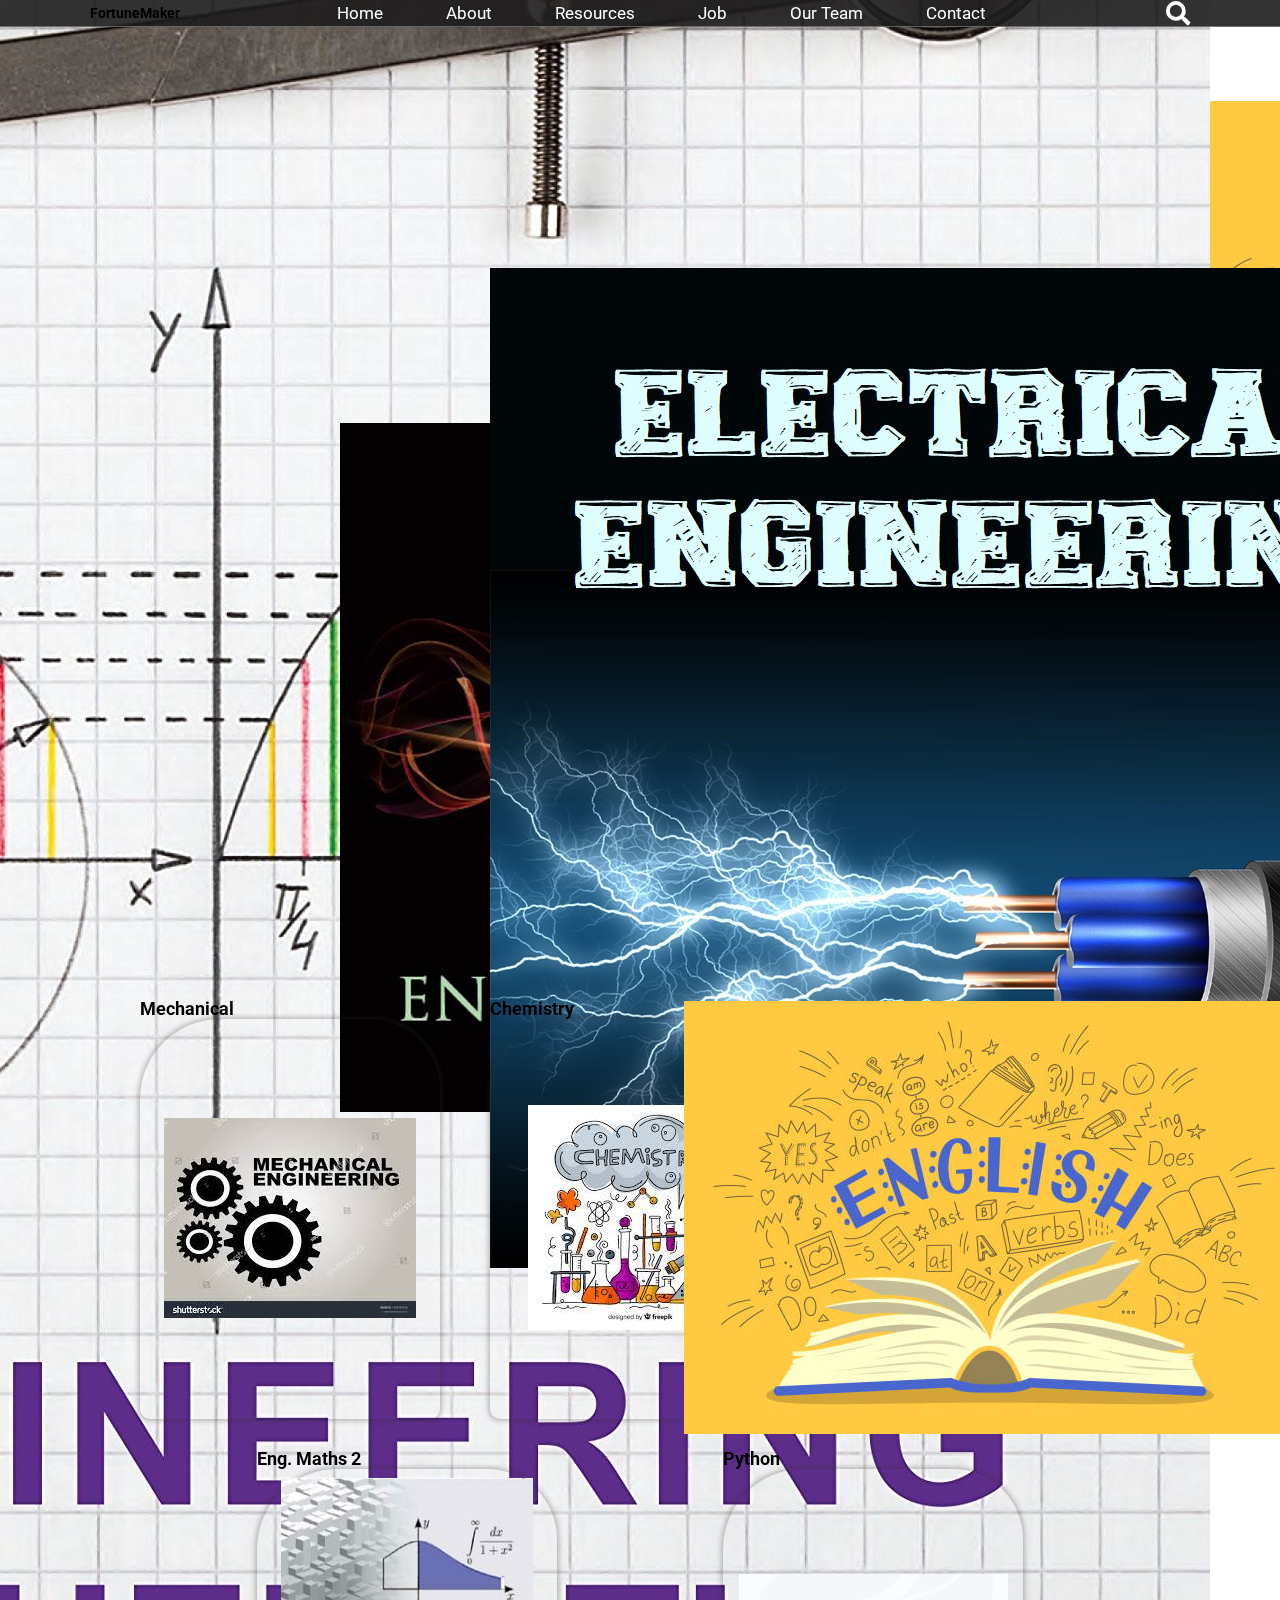
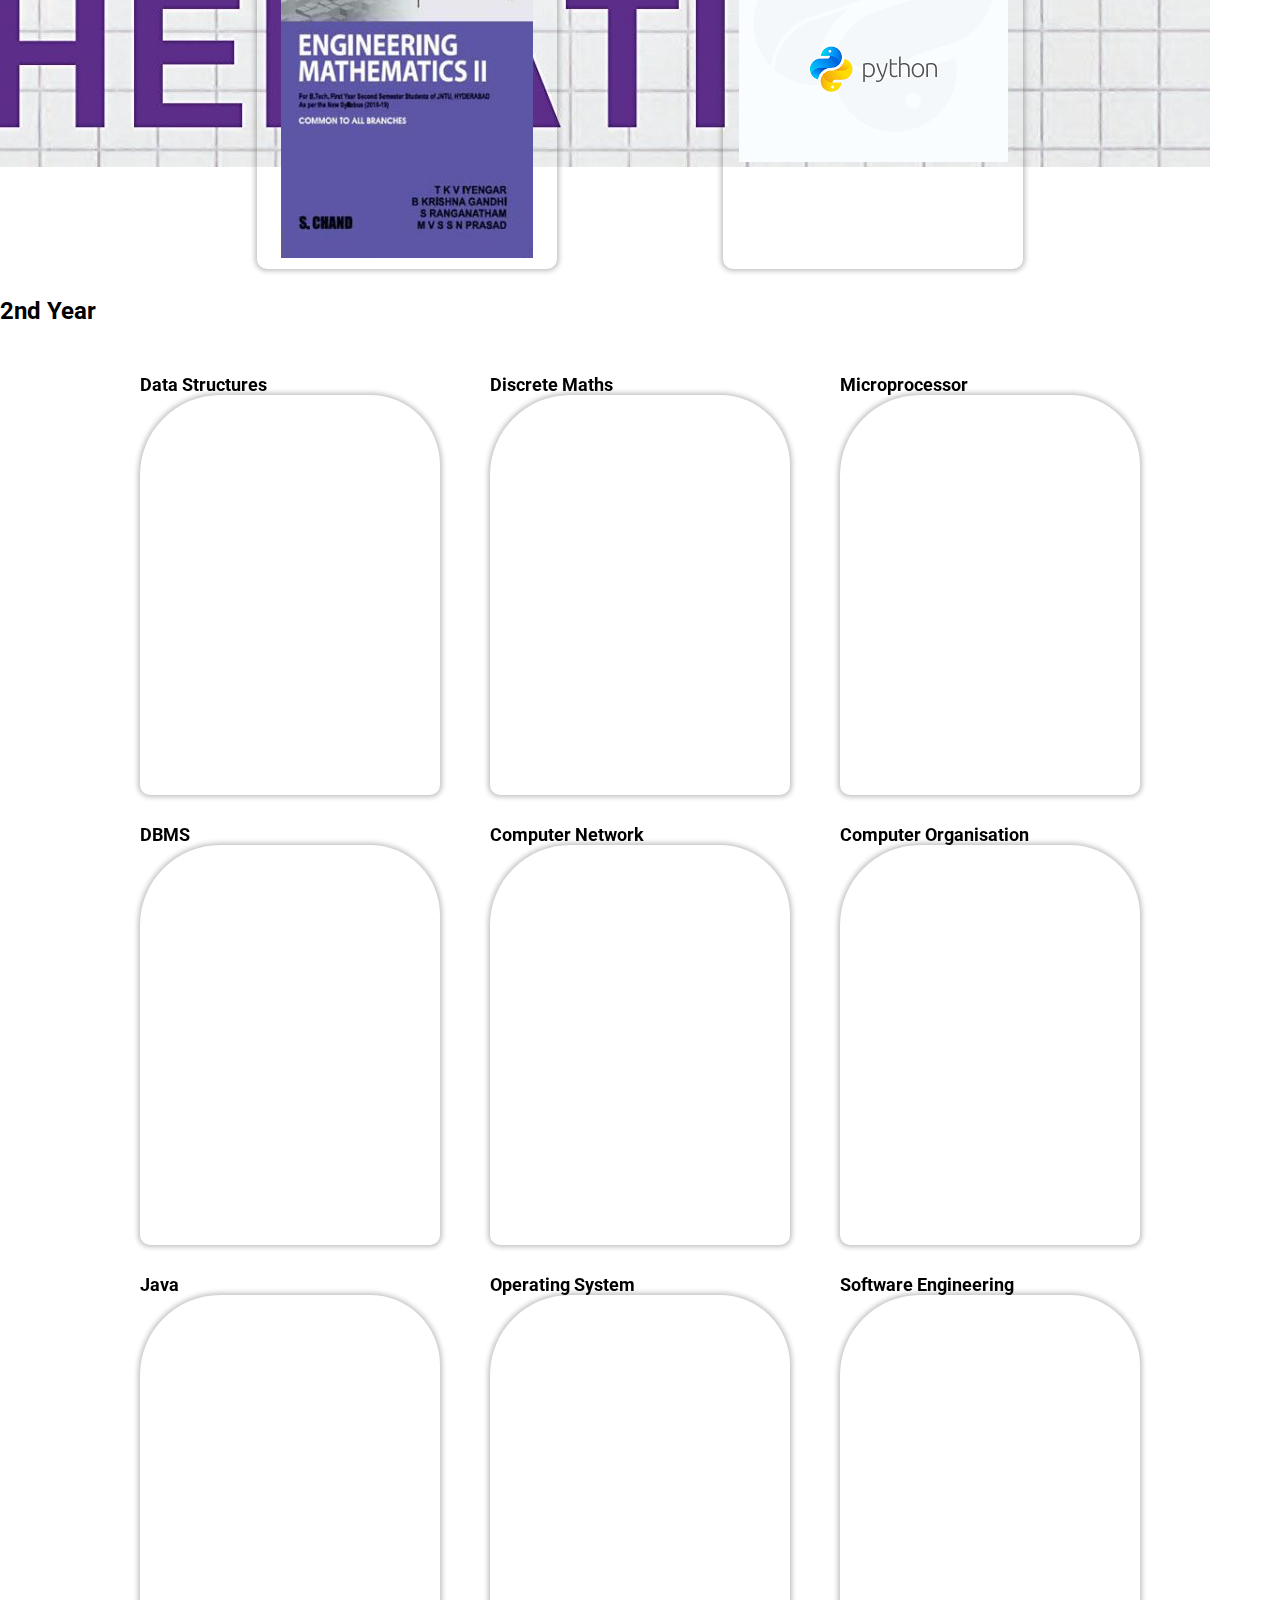
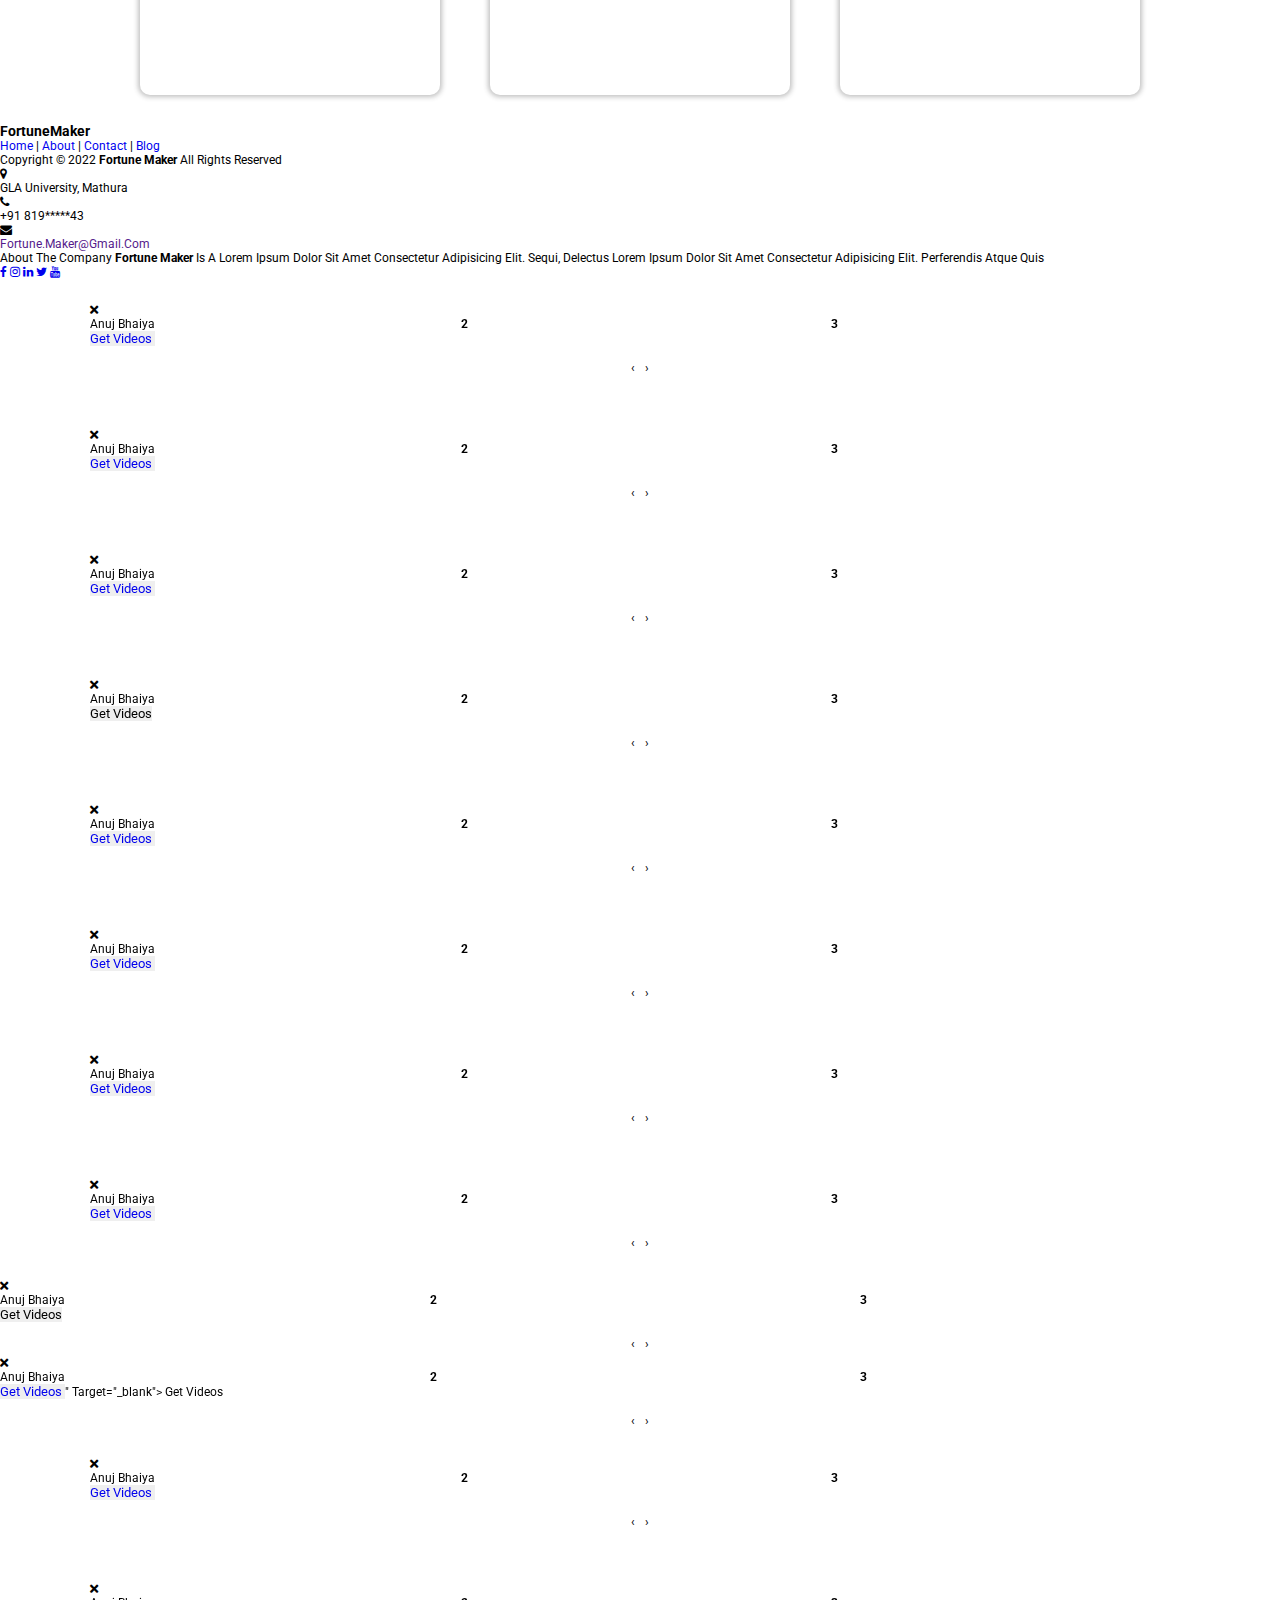
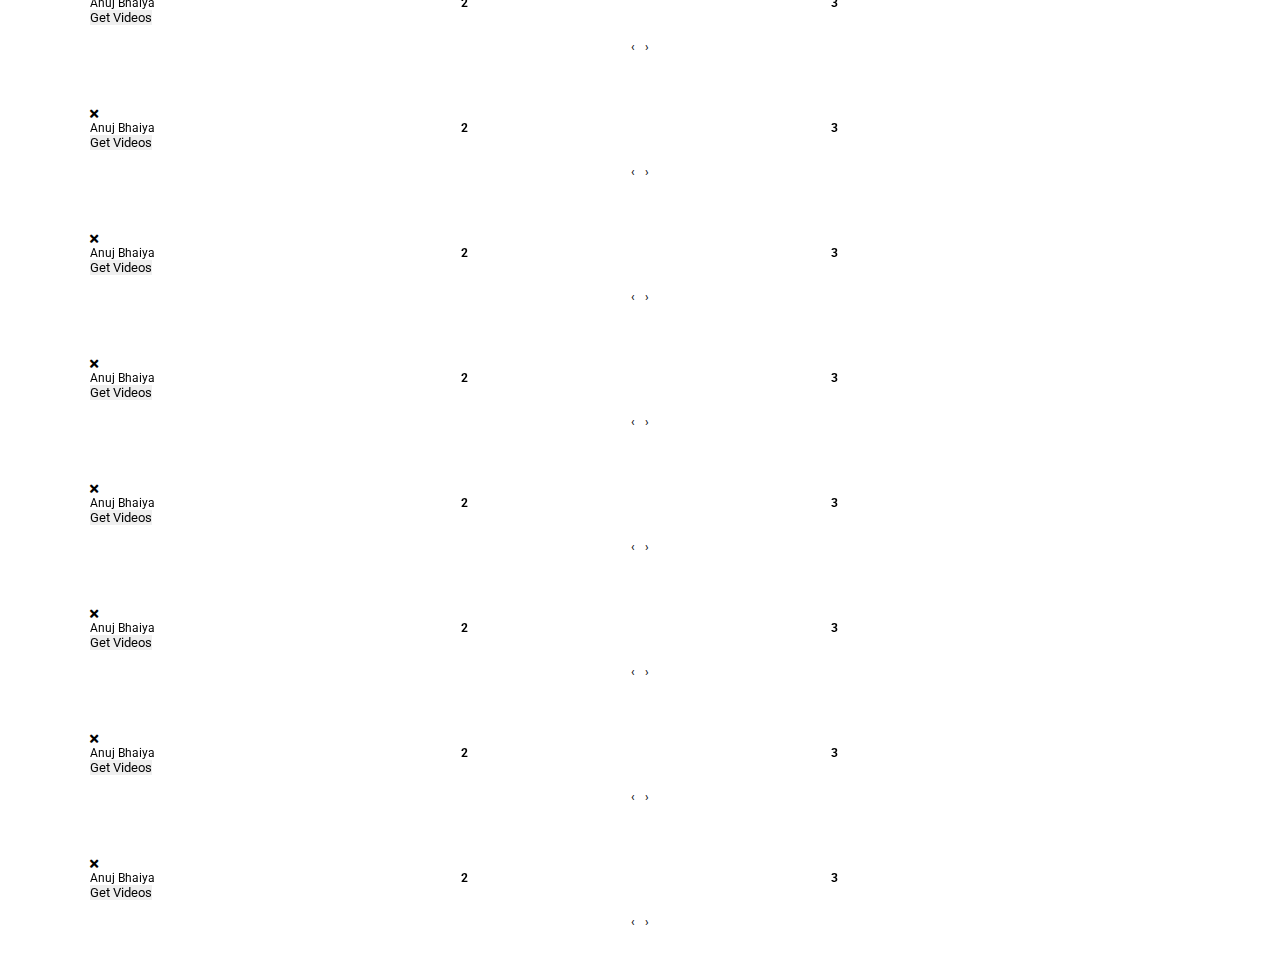
==== commit 04e6f568: "himanshu" ====
--- a/html/resourses.html
+++ b/html/resourses.html
@@ -119,9 +119,9 @@
                             <div class="btn"> 
                                 <a href="https://drive.google.com/drive/folders/1867QF_5LXN1stWarAWNdLE9-TPTB2EL7?usp=share_link" target="_blank">Learn More</a>
                             </div>
-                            <div class="btn" onclick="load('english-1')"> 
-                                Videos
-                            </div>
+                            <!-- <div class="btn" onclick="load('english-1')"> 
+                                Videos
+                            </div> -->
                         </div>
                     </div>
                 </div>
@@ -197,7 +197,7 @@
                     <div class="card">
                         <div class="front">
                             <div class="img">
-                                <img src="https://fiverr-res.cloudinary.com/t_main1,q_auto,f_auto/gigs/171875643/original/496b0f89500a77cb825464584e2fea12001740a0.jpg" alt="">
+                                <img src="../images/mechanical.jpg" alt="">
                             </div>
                             <!-- <h3>Java</h3> -->
                         </div>
@@ -219,7 +219,7 @@
                     <div class="card">
                         <div class="front">
                             <div class="img">
-                                <img src="https://binarymove.com/wp-content/uploads/2018/11/Operating-System.png" alt="">
+                                <img src="../images/chemistry.jpg" alt="">
                             </div>
                             <!-- <h3>Operating System</h3> -->
                         </div>
@@ -251,9 +251,9 @@
                             <div class="btn"> 
                                 <a href="https://drive.google.com/drive/folders/12WX9SujV50QUOfs_vyRqZcCeknh7WH-Z?usp=share_link" target="_blank">Learn More</a>
                             </div>
-                            <div class="btn" onclick="load('english-2')"> 
-                                Videos
-                            </div>
+                            <!-- <div class="btn" onclick="load('english-2')"> 
+                                Videos
+                            </div> -->
                         </div>
                     </div>
                 </div>
@@ -578,6 +578,93 @@
                             </div>
     
                             <div class="button">
+                                <button class="hireMe"> <a href="https://youtube.com/playlist?list=PLu0W_9lII9aiXlHcLx-mDH1Qul38wD3aR" target="_blank"> Get Videos </a></button>
+                            </div>
+                        </div>
+                    </div>
+                </div>
+                <div class="item"><h4>2</h4></div>
+                <div class="item"><h4>3</h4></div>
+                <div class="item"><h4>4</h4></div>
+                <div class="item"><h4>5</h4></div>
+            </div>
+        </section>
+    </div>
+
+    <div class="body electronics">
+        <section class="videos">
+            <div class="fas fa-close v-cross-btn" onclick="closed('electronics')"></div>
+            <div class="owl-carousel owl-theme">
+                <div class="item">
+                    <div class="swiper-slide card">
+                        <div class="card-content">
+                            <div class="image">
+                                <img src="./Himanshu/img/Anuj Bhaiya.jpg" alt="">
+                            </div>
+    
+                            <div class="name-profession">
+                                <span class="name">Anuj Bhaiya</span>
+                            </div>
+    
+                            <div class="button">
+                                <button class="hireMe"> <a href="https://youtu.be/7jaa1rlW7Ak" target="_blank"> Get Videos </a></button>
+                            </div>
+                        </div>
+                    </div>
+                </div>
+                <div class="item"><h4>2</h4></div>
+                <div class="item"><h4>3</h4></div>
+                <div class="item"><h4>4</h4></div>
+                <div class="item"><h4>5</h4></div>
+            </div>
+        </section>
+    </div>
+
+    <div class="body english-1">
+        <section class="videos">
+            <div class="fas fa-close v-cross-btn" onclick="closed('english-1')"></div>
+            <div class="owl-carousel owl-theme">
+                <div class="item">
+                    <div class="swiper-slide card">
+                        <div class="card-content">
+                            <div class="image">
+                                <img src="./Himanshu/img/Anuj Bhaiya.jpg" alt="">
+                            </div>
+    
+                            <div class="name-profession">
+                                <span class="name">Anuj Bhaiya</span>
+                            </div>
+    
+                            <div class="button">
+                                <button class="hireMe"> <a href="https://www.youtube.com/playlist?list=PLU6SqdYcYsfINU_Y9CMp1pZ827ZB1U-Xn" target="_blank"> Get Videos </a></button>
+                            </div>
+                        </div>
+                    </div>
+                </div>
+                <div class="item"><h4>2</h4></div>
+                <div class="item"><h4>3</h4></div>
+                <div class="item"><h4>4</h4></div>
+                <div class="item"><h4>5</h4></div>
+            </div>
+        </section>
+    </div>
+
+    <div class="body eng-maths">
+        <section class="videos">
+            <div class="fas fa-close v-cross-btn" onclick="closed('eng-maths')"></div>
+            <div class="owl-carousel owl-theme">
+                <div class="item">
+                    <div class="swiper-slide card">
+                        <div class="card-content">
+                            <div class="image">
+                                <img src="./Himanshu/img/Anuj Bhaiya.jpg" alt="">
+                            </div>
+    
+                            <div class="name-profession">
+                                <span class="name">Anuj Bhaiya</span>
+                            </div>
+    
+                            <div class="button">
                                 <button class="hireMe">Get Videos</button>
                             </div>
                         </div>
@@ -591,9 +678,125 @@
         </section>
     </div>
 
-    <div class="body electronics">
-        <section class="videos">
-            <div class="fas fa-close v-cross-btn" onclick="closed('electronics')"></div>
+    <div class="body physics">
+        <section class="videos">
+            <div class="fas fa-close v-cross-btn" onclick="closed('physics')"></div>
+            <div class="owl-carousel owl-theme">
+                <div class="item">
+                    <div class="swiper-slide card">
+                        <div class="card-content">
+                            <div class="image">
+                                <img src="./Himanshu/img/Anuj Bhaiya.jpg" alt="">
+                            </div>
+    
+                            <div class="name-profession">
+                                <span class="name">Anuj Bhaiya</span>
+                            </div>
+    
+                            <div class="button">
+                                <button class="hireMe"> <a href="https://www.youtube.com/playlist?list=PL-JvKqQx2Atc-7gw0SglqTajukZhc6Azu" target="_blank"> Get Videos </a></button>
+                            </div>
+                        </div>
+                    </div>
+                </div>
+                <div class="item"><h4>2</h4></div>
+                <div class="item"><h4>3</h4></div>
+                <div class="item"><h4>4</h4></div>
+                <div class="item"><h4>5</h4></div>
+            </div>
+        </section>
+    </div>
+
+    <div class="body electrical">
+        <section class="videos">
+            <div class="fas fa-close v-cross-btn" onclick="closed('electrical')"></div>
+            <div class="owl-carousel owl-theme">
+                <div class="item">
+                    <div class="swiper-slide card">
+                        <div class="card-content">
+                            <div class="image">
+                                <img src="./Himanshu/img/Anuj Bhaiya.jpg" alt="">
+                            </div>
+    
+                            <div class="name-profession">
+                                <span class="name">Anuj Bhaiya</span>
+                            </div>
+    
+                            <div class="button">
+                                <button class="hireMe"> <a href="https://www.youtube.com/playlist?list=PL9RcWoqXmzaLTYUdnzKhF4bYug3GjGcEc" target="_blank"> Get Videos </a></button>
+                            </div>
+                        </div>
+                    </div>
+                </div>
+                <div class="item"><h4>2</h4></div>
+                <div class="item"><h4>3</h4></div>
+                <div class="item"><h4>4</h4></div>
+                <div class="item"><h4>5</h4></div>
+            </div>
+        </section>
+    </div>
+
+    <div class="body mechanical">
+        <section class="videos">
+            <div class="fas fa-close v-cross-btn" onclick="closed('mechanical')"></div>
+            <div class="owl-carousel owl-theme">
+                <div class="item">
+                    <div class="swiper-slide card">
+                        <div class="card-content">
+                            <div class="image">
+                                <img src="./Himanshu/img/Anuj Bhaiya.jpg" alt="">
+                            </div>
+    
+                            <div class="name-profession">
+                                <span class="name">Anuj Bhaiya</span>
+                            </div>
+    
+                            <div class="button">
+                                <button class="hireMe"> <a href="https://www.youtube.com/playlist?list=PLgwJf8NK-2e7Fe4vAYDaL0bpseGNhc9on" target="_blank"> Get Videos </a></button>
+                            </div>
+                        </div>
+                    </div>
+                </div>
+                <div class="item"><h4>2</h4></div>
+                <div class="item"><h4>3</h4></div>
+                <div class="item"><h4>4</h4></div>
+                <div class="item"><h4>5</h4></div>
+            </div>
+        </section>
+    </div>
+
+    <div class="body chemistry">
+        <section class="videos">
+            <div class="fas fa-close v-cross-btn" onclick="closed('chemistry')"></div>
+            <div class="owl-carousel owl-theme">
+                <div class="item">
+                    <div class="swiper-slide card">
+                        <div class="card-content">
+                            <div class="image">
+                                <img src="./Himanshu/img/Anuj Bhaiya.jpg" alt="">
+                            </div>
+    
+                            <div class="name-profession">
+                                <span class="name">Anuj Bhaiya</span>
+                            </div>
+    
+                            <div class="button">
+                                <button class="hireMe"> <a href="https://www.youtube.com/playlist?list=PL4BETMztLJZbw5PUGSH8u4GiZOt4NG64x" target="_blank"> Get Videos </a></button>
+                            </div>
+                        </div>
+                    </div>
+                </div>
+                <div class="item"><h4>2</h4></div>
+                <div class="item"><h4>3</h4></div>
+                <div class="item"><h4>4</h4></div>
+                <div class="item"><h4>5</h4></div>
+            </div>
+        </section>
+    </div>
+
+    <div class="body english-2>
+        <section class="videos">
+            <div class="fas fa-close v-cross-btn" onclick="closed('english-2')"></div>
             <div class="owl-carousel owl-theme">
                 <div class="item">
                     <div class="swiper-slide card">
@@ -620,209 +823,6 @@
         </section>
     </div>
 
-    <div class="body english-1">
-        <section class="videos">
-            <div class="fas fa-close v-cross-btn" onclick="closed('english-1')"></div>
-            <div class="owl-carousel owl-theme">
-                <div class="item">
-                    <div class="swiper-slide card">
-                        <div class="card-content">
-                            <div class="image">
-                                <img src="./Himanshu/img/Anuj Bhaiya.jpg" alt="">
-                            </div>
-    
-                            <div class="name-profession">
-                                <span class="name">Anuj Bhaiya</span>
-                            </div>
-    
-                            <div class="button">
-                                <button class="hireMe">Get Videos</button>
-                            </div>
-                        </div>
-                    </div>
-                </div>
-                <div class="item"><h4>2</h4></div>
-                <div class="item"><h4>3</h4></div>
-                <div class="item"><h4>4</h4></div>
-                <div class="item"><h4>5</h4></div>
-            </div>
-        </section>
-    </div>
-
-    <div class="body eng-maths">
-        <section class="videos">
-            <div class="fas fa-close v-cross-btn" onclick="closed('eng-maths')"></div>
-            <div class="owl-carousel owl-theme">
-                <div class="item">
-                    <div class="swiper-slide card">
-                        <div class="card-content">
-                            <div class="image">
-                                <img src="./Himanshu/img/Anuj Bhaiya.jpg" alt="">
-                            </div>
-    
-                            <div class="name-profession">
-                                <span class="name">Anuj Bhaiya</span>
-                            </div>
-    
-                            <div class="button">
-                                <button class="hireMe">Get Videos</button>
-                            </div>
-                        </div>
-                    </div>
-                </div>
-                <div class="item"><h4>2</h4></div>
-                <div class="item"><h4>3</h4></div>
-                <div class="item"><h4>4</h4></div>
-                <div class="item"><h4>5</h4></div>
-            </div>
-        </section>
-    </div>
-
-    <div class="body physics">
-        <section class="videos">
-            <div class="fas fa-close v-cross-btn" onclick="closed('physics')"></div>
-            <div class="owl-carousel owl-theme">
-                <div class="item">
-                    <div class="swiper-slide card">
-                        <div class="card-content">
-                            <div class="image">
-                                <img src="./Himanshu/img/Anuj Bhaiya.jpg" alt="">
-                            </div>
-    
-                            <div class="name-profession">
-                                <span class="name">Anuj Bhaiya</span>
-                            </div>
-    
-                            <div class="button">
-                                <button class="hireMe">Get Videos</button>
-                            </div>
-                        </div>
-                    </div>
-                </div>
-                <div class="item"><h4>2</h4></div>
-                <div class="item"><h4>3</h4></div>
-                <div class="item"><h4>4</h4></div>
-                <div class="item"><h4>5</h4></div>
-            </div>
-        </section>
-    </div>
-
-    <div class="body electrical">
-        <section class="videos">
-            <div class="fas fa-close v-cross-btn" onclick="closed('electrical')"></div>
-            <div class="owl-carousel owl-theme">
-                <div class="item">
-                    <div class="swiper-slide card">
-                        <div class="card-content">
-                            <div class="image">
-                                <img src="./Himanshu/img/Anuj Bhaiya.jpg" alt="">
-                            </div>
-    
-                            <div class="name-profession">
-                                <span class="name">Anuj Bhaiya</span>
-                            </div>
-    
-                            <div class="button">
-                                <button class="hireMe">Get Videos</button>
-                            </div>
-                        </div>
-                    </div>
-                </div>
-                <div class="item"><h4>2</h4></div>
-                <div class="item"><h4>3</h4></div>
-                <div class="item"><h4>4</h4></div>
-                <div class="item"><h4>5</h4></div>
-            </div>
-        </section>
-    </div>
-
-    <div class="body mechanical">
-        <section class="videos">
-            <div class="fas fa-close v-cross-btn" onclick="closed('mechanical')"></div>
-            <div class="owl-carousel owl-theme">
-                <div class="item">
-                    <div class="swiper-slide card">
-                        <div class="card-content">
-                            <div class="image">
-                                <img src="./Himanshu/img/Anuj Bhaiya.jpg" alt="">
-                            </div>
-    
-                            <div class="name-profession">
-                                <span class="name">Anuj Bhaiya</span>
-                            </div>
-    
-                            <div class="button">
-                                <button class="hireMe">Get Videos</button>
-                            </div>
-                        </div>
-                    </div>
-                </div>
-                <div class="item"><h4>2</h4></div>
-                <div class="item"><h4>3</h4></div>
-                <div class="item"><h4>4</h4></div>
-                <div class="item"><h4>5</h4></div>
-            </div>
-        </section>
-    </div>
-
-    <div class="body chemistry">
-        <section class="videos">
-            <div class="fas fa-close v-cross-btn" onclick="closed('chemistry')"></div>
-            <div class="owl-carousel owl-theme">
-                <div class="item">
-                    <div class="swiper-slide card">
-                        <div class="card-content">
-                            <div class="image">
-                                <img src="./Himanshu/img/Anuj Bhaiya.jpg" alt="">
-                            </div>
-    
-                            <div class="name-profession">
-                                <span class="name">Anuj Bhaiya</span>
-                            </div>
-    
-                            <div class="button">
-                                <button class="hireMe">Get Videos</button>
-                            </div>
-                        </div>
-                    </div>
-                </div>
-                <div class="item"><h4>2</h4></div>
-                <div class="item"><h4>3</h4></div>
-                <div class="item"><h4>4</h4></div>
-                <div class="item"><h4>5</h4></div>
-            </div>
-        </section>
-    </div>
-
-    <div class="body english-2>
-        <section class="videos">
-            <div class="fas fa-close v-cross-btn" onclick="closed('english-2')"></div>
-            <div class="owl-carousel owl-theme">
-                <div class="item">
-                    <div class="swiper-slide card">
-                        <div class="card-content">
-                            <div class="image">
-                                <img src="./Himanshu/img/Anuj Bhaiya.jpg" alt="">
-                            </div>
-    
-                            <div class="name-profession">
-                                <span class="name">Anuj Bhaiya</span>
-                            </div>
-    
-                            <div class="button">
-                                <button class="hireMe">Get Videos</button>
-                            </div>
-                        </div>
-                    </div>
-                </div>
-                <div class="item"><h4>2</h4></div>
-                <div class="item"><h4>3</h4></div>
-                <div class="item"><h4>4</h4></div>
-                <div class="item"><h4>5</h4></div>
-            </div>
-        </section>
-    </div>
-
     <div class="body eng-maths-2>
         <section class="videos">
             <div class="fas fa-close v-cross-btn" onclick="closed('eng-maths-2')"></div>
@@ -839,7 +839,7 @@
                             </div>
     
                             <div class="button">
-                                <button class="hireMe">Get Videos</button>
+                                <button class="hireMe"> <a href="https://youtube.com/playlist?list=PLu0W_9lII9aiXlHcLx-mDH1Qul38wD3aR" target="_blank"> Get Videos </a></button>" target="_blank"> Get Videos </a></button>
                             </div>
                         </div>
                     </div>
@@ -868,7 +868,7 @@
                             </div>
     
                             <div class="button">
-                                <button class="hireMe">Get Videos</button>
+                                <button class="hireMe"> <a href="https://www.youtube.com/playlist?list=PLsyeobzWxl7poL9JTVyndKe62ieoN-MZ3" target="_blank"> Get Videos </a></button>
                             </div>
                         </div>
                     </div>
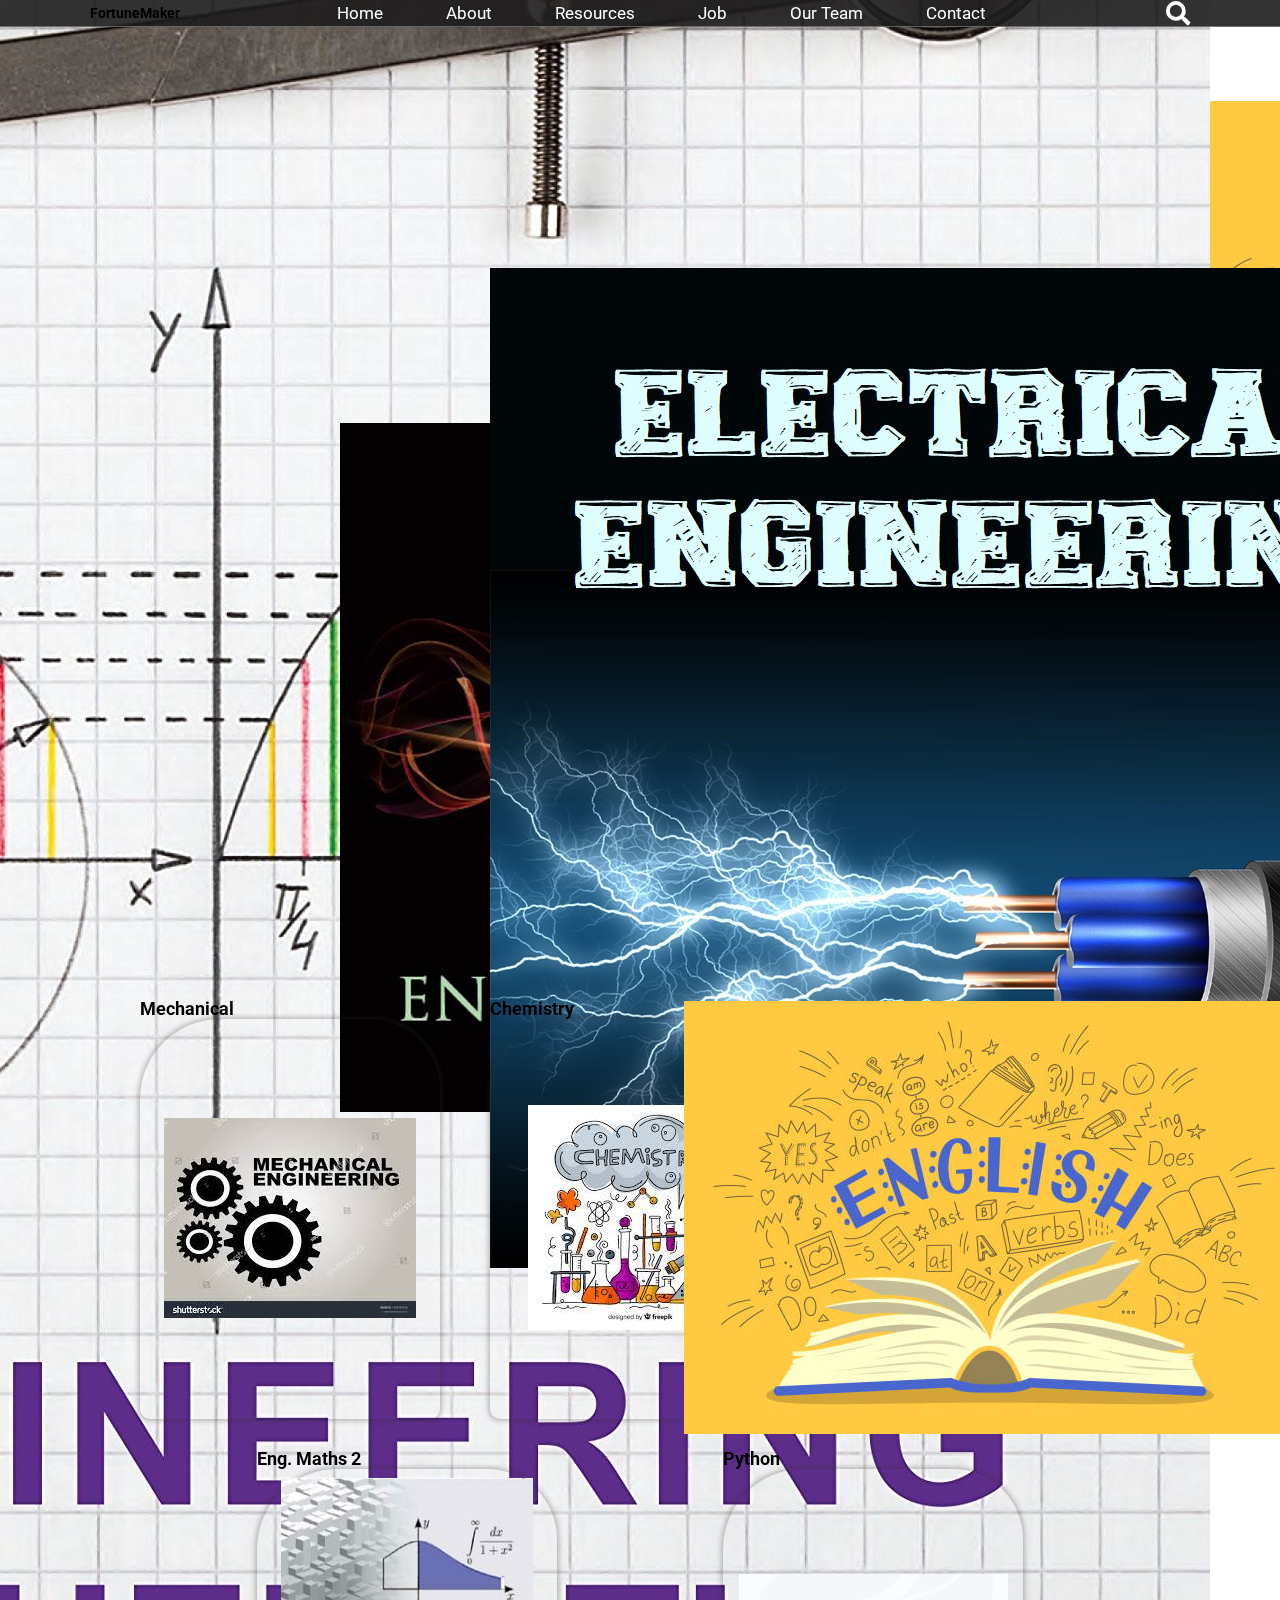
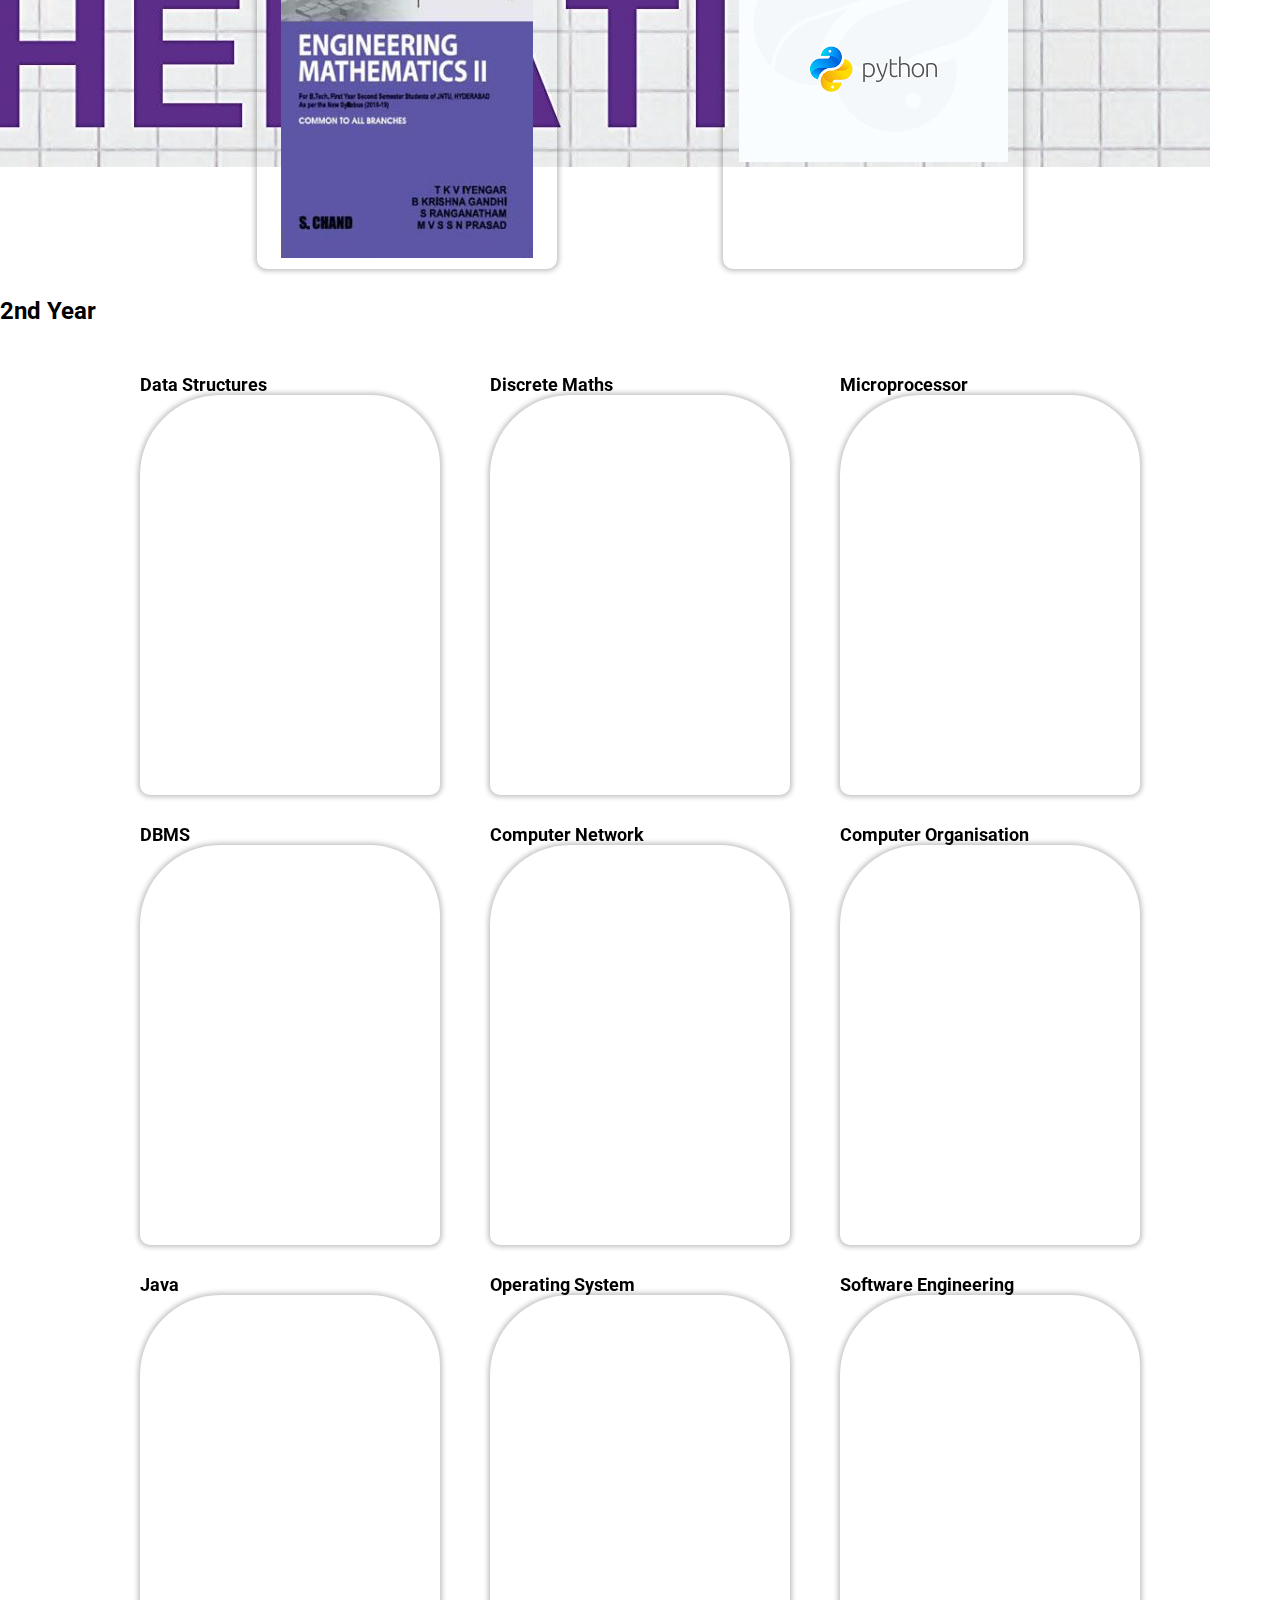
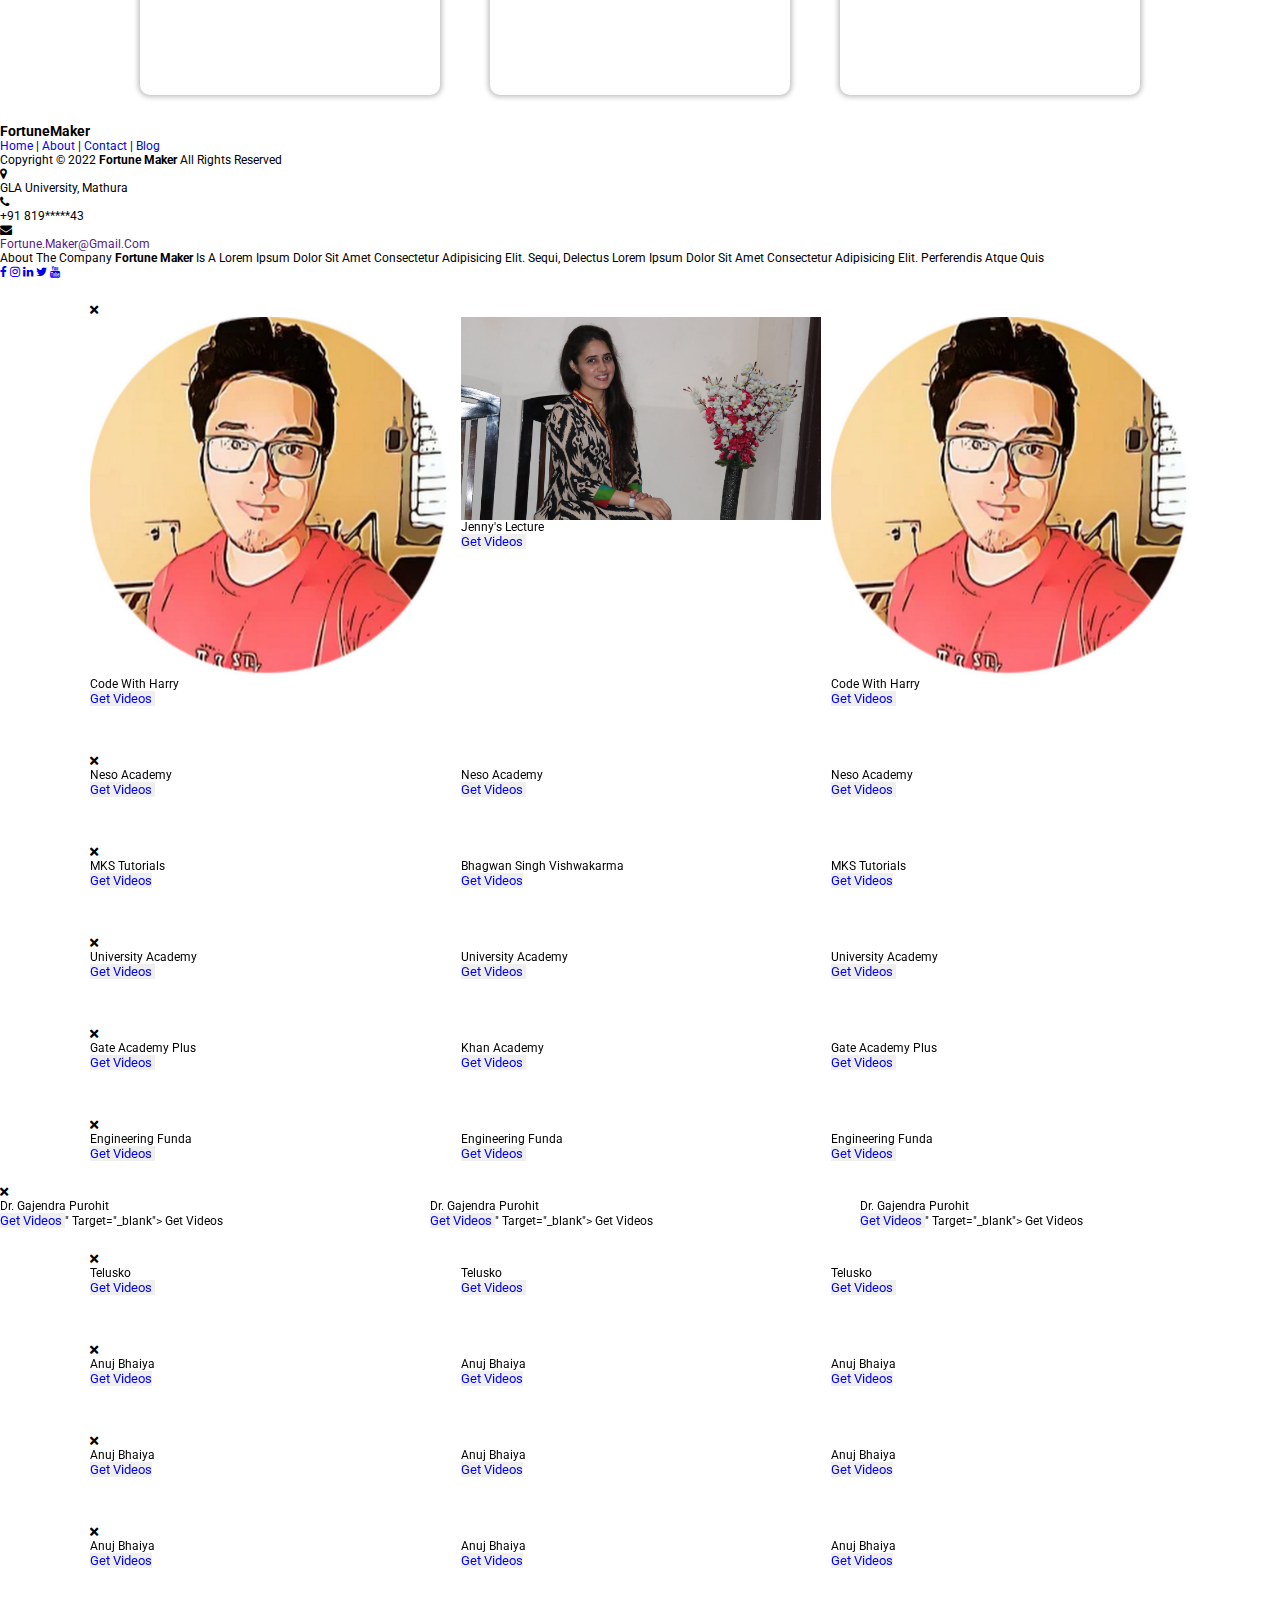
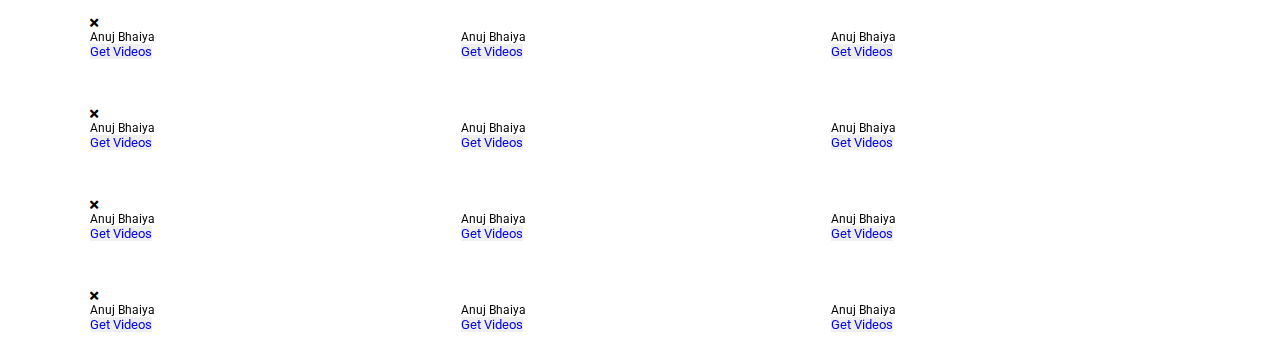
==== commit a5add5ee: "updated" ====
--- a/html/resourses.html
+++ b/html/resourses.html
@@ -229,9 +229,9 @@
                             <div class="btn"> 
                                 <a href="https://drive.google.com/drive/folders/10IZyYF-k0s_RGL1nUr7C9DZQ5NiNlm6s?usp=share_link" target="_blank">Learn More</a>
                             </div>
-                            <div class="btn" onclick="load('chemistry')"> 
-                                Videos
-                            </div>
+                            <!-- <div class="btn" onclick="load('chemistry')"> 
+                                Videos
+                            </div> -->
                         </div>
                     </div>
                 </div>
@@ -370,9 +370,9 @@
                             <div class="btn"> 
                                 <a href="https://drive.google.com/drive/folders/1QPeog-qdTySEwKkXAG0bIwrtpVslcGW-?usp=share_link" target="_blank">Learn More</a>
                             </div>
-                            <div class="btn" onclick="load('microprocessor')"> 
-                                Videos
-                            </div>
+                            <!-- <div class="btn" onclick="load('microprocessor')"> 
+                                Videos
+                            </div> -->
                         </div>
                     </div>
                 </div>
@@ -570,15 +570,105 @@
                     <div class="swiper-slide card">
                         <div class="card-content">
                             <div class="image">
-                                <img src="./Himanshu/img/Anuj Bhaiya.jpg" alt="">
-                            </div>
-    
-                            <div class="name-profession">
-                                <span class="name">Anuj Bhaiya</span>
-                            </div>
-    
-                            <div class="button">
+                                <img src="../images/CWH.jpg" alt="">
+                            </div>
+    
+                            <div class="name-profession">
+                                <span class="name">Code With Harry</span>
+                            </div>
+    
+                            <div class="button">
+
                                 <button class="hireMe"> <a href="https://youtube.com/playlist?list=PLu0W_9lII9aiXlHcLx-mDH1Qul38wD3aR" target="_blank"> Get Videos </a></button>
+
+                            </div>
+                        </div>
+                    </div>
+                </div>
+                
+                <div class="item">
+                    <div class="swiper-slide card">
+                        <div class="card-content">
+                            <div class="image">
+                                <img src="../images/jenny.jpg" alt="">
+                            </div>
+    
+                            <div class="name-profession">
+                                <span class="name">Jenny's Lecture</span>
+                            </div>
+    
+                            <div class="button">
+
+                                <button class="hireMe"> <a href="https://youtube.com/playlist?list=PLdo5W4Nhv31a8UcMN9-35ghv8qyFWD9_S" target="_blank"> Get Videos </a></button>
+
+                            </div>
+                        </div>
+                    </div>
+                </div>
+            </div>
+        </section>
+    </div>
+
+    <div class="body electronics">
+        <section class="videos">
+            <div class="fas fa-close v-cross-btn" onclick="closed('electronics')"></div>
+            <div class="owl-carousel owl-theme">
+                <div class="item">
+                    <div class="swiper-slide card">
+                        <div class="card-content">
+                            <div class="image">
+                                <img src="./Himanshu/img/Anuj Bhaiya.jpg" alt="">
+                            </div>
+    
+                            <div class="name-profession">
+                                <span class="name">Neso Academy</span>
+                            </div>
+    
+                            <div class="button">
+                                <button class="hireMe"> <a href="https://youtube.com/playlist?list=PLBlnK6fEyqRiw-GZRqfnlVIBz9dxrqHJS" target="_blank"> Get Videos </a></button>
+                            </div>
+                        </div>
+                    </div>
+                </div>
+
+                <div class="item">
+                    <div class="swiper-slide card">
+                        <div class="card-content">
+                            <div class="image">
+                                <img src="./Himanshu/img/Anuj Bhaiya.jpg" alt="">
+                            </div>
+    
+                            <div class="name-profession">
+                                <span class="name">Neso Academy</span>
+                            </div>
+    
+                            <div class="button">
+                                <button class="hireMe"> <a href="https://youtube.com/playlist?list=PLBlnK6fEyqRjMH3mWf6kwqiTbT798eAOm" target="_blank"> Get Videos </a></button>
+                            </div>
+                        </div>
+                    </div>
+                </div>
+            </div>
+        </section>
+    </div>
+
+    <!-- <div class="body english-1">
+        <section class="videos">
+            <div class="fas fa-close v-cross-btn" onclick="closed('english-1')"></div>
+            <div class="owl-carousel owl-theme">
+                <div class="item">
+                    <div class="swiper-slide card">
+                        <div class="card-content">
+                            <div class="image">
+                                <img src="./Himanshu/img/Anuj Bhaiya.jpg" alt="">
+                            </div>
+    
+                            <div class="name-profession">
+                                <span class="name">Anuj Bhaiya</span>
+                            </div>
+    
+                            <div class="button">
+                                <button class="hireMe"> <a href="https://www.youtube.com/playlist?list=PLU6SqdYcYsfINU_Y9CMp1pZ827ZB1U-Xn" target="_blank"> Get Videos </a></button>
                             </div>
                         </div>
                     </div>
@@ -589,25 +679,163 @@
                 <div class="item"><h4>5</h4></div>
             </div>
         </section>
-    </div>
-
-    <div class="body electronics">
-        <section class="videos">
-            <div class="fas fa-close v-cross-btn" onclick="closed('electronics')"></div>
-            <div class="owl-carousel owl-theme">
-                <div class="item">
-                    <div class="swiper-slide card">
-                        <div class="card-content">
-                            <div class="image">
-                                <img src="./Himanshu/img/Anuj Bhaiya.jpg" alt="">
-                            </div>
-    
-                            <div class="name-profession">
-                                <span class="name">Anuj Bhaiya</span>
-                            </div>
-    
-                            <div class="button">
-                                <button class="hireMe"> <a href="https://youtu.be/7jaa1rlW7Ak" target="_blank"> Get Videos </a></button>
+    </div> -->
+
+    <div class="body eng-maths">
+        <section class="videos">
+            <div class="fas fa-close v-cross-btn" onclick="closed('eng-maths')"></div>
+            <div class="owl-carousel owl-theme">
+                <div class="item">
+                    <div class="swiper-slide card">
+                        <div class="card-content">
+                            <div class="image">
+                                <img src="./Himanshu/img/Anuj Bhaiya.jpg" alt="">
+                            </div>
+    
+                            <div class="name-profession">
+                                <span class="name">MKS Tutorials</span>
+                            </div>
+    
+                            <div class="button">
+                                <button class="hireMe"> <a href="https://www.youtube.com/@ManojKumarSahoo/playlists" target="_blank"> Get Videos </a></button>
+                            </div>
+                        </div>
+                    </div>
+                </div>
+
+                <div class="item">
+                    <div class="swiper-slide card">
+                        <div class="card-content">
+                            <div class="image">
+                                <img src="./Himanshu/img/Anuj Bhaiya.jpg" alt="">
+                            </div>
+    
+                            <div class="name-profession">
+                                <span class="name">Bhagwan Singh Vishwakarma</span>
+                            </div>
+    
+                            <div class="button">
+                                <button class="hireMe"> <a href="https://www.youtube.com/@BhagwanSinghVishwakarma/playlists" target="_blank"> Get Videos </a></button>
+                            </div>
+                        </div>
+                    </div>
+                </div>
+            </div>
+        </section>
+    </div>
+
+    <div class="body physics">
+        <section class="videos">
+            <div class="fas fa-close v-cross-btn" onclick="closed('physics')"></div>
+            <div class="owl-carousel owl-theme">
+                <div class="item">
+                    <div class="swiper-slide card">
+                        <div class="card-content">
+                            <div class="image">
+                                <img src="./Himanshu/img/Anuj Bhaiya.jpg" alt="">
+                            </div>
+    
+                            <div class="name-profession">
+                                <span class="name">University Academy</span>
+                            </div>
+    
+                            <div class="button">
+                                <button class="hireMe"> <a href="https://www.youtube.com/playlist?list=PL-JvKqQx2Atc-7gw0SglqTajukZhc6Azu" target="_blank"> Get Videos </a></button>
+                            </div>
+                        </div>
+                    </div>
+                </div>
+            </div>
+        </section>
+    </div>
+
+    <div class="body electrical">
+        <section class="videos">
+            <div class="fas fa-close v-cross-btn" onclick="closed('electrical')"></div>
+            <div class="owl-carousel owl-theme">
+                <div class="item">
+                    <div class="swiper-slide card">
+                        <div class="card-content">
+                            <div class="image">
+                                <img src="./Himanshu/img/Anuj Bhaiya.jpg" alt="">
+                            </div>
+    
+                            <div class="name-profession">
+                                <span class="name">Gate Academy Plus</span>
+                            </div>
+    
+                            <div class="button">
+                                <button class="hireMe"> <a href="https://www.youtube.com/playlist?list=PL9RcWoqXmzaLTYUdnzKhF4bYug3GjGcEc" target="_blank"> Get Videos </a></button>
+                            </div>
+                        </div>
+                    </div>
+                </div>
+
+                <div class="item">
+                    <div class="swiper-slide card">
+                        <div class="card-content">
+                            <div class="image">
+                                <img src="./Himanshu/img/Anuj Bhaiya.jpg" alt="">
+                            </div>
+    
+                            <div class="name-profession">
+                                <span class="name">Khan Academy</span>
+                            </div>
+    
+                            <div class="button">
+                                <button class="hireMe"> <a href="https://youtube.com/playlist?list=PLSQl0a2vh4HCLqA-rhMi_Z_WnBkD3wUka" target="_blank"> Get Videos </a></button>
+                            </div>
+                        </div>
+                    </div>
+                </div>
+                
+
+            </div>
+        </section>
+    </div>
+
+    <div class="body mechanical">
+        <section class="videos">
+            <div class="fas fa-close v-cross-btn" onclick="closed('mechanical')"></div>
+            <div class="owl-carousel owl-theme">
+                <div class="item">
+                    <div class="swiper-slide card">
+                        <div class="card-content">
+                            <div class="image">
+                                <img src="./Himanshu/img/Anuj Bhaiya.jpg" alt="">
+                            </div>
+    
+                            <div class="name-profession">
+                                <span class="name">Engineering Funda</span>
+                            </div>
+    
+                            <div class="button">
+                                <button class="hireMe"> <a href="https://www.youtube.com/playlist?list=PLgwJf8NK-2e7Fe4vAYDaL0bpseGNhc9on" target="_blank"> Get Videos </a></button>
+                            </div>
+                        </div>
+                    </div>
+                </div>
+            </div>
+        </section>
+    </div>
+
+    <!-- <div class="body chemistry">
+        <section class="videos">
+            <div class="fas fa-close v-cross-btn" onclick="closed('chemistry')"></div>
+            <div class="owl-carousel owl-theme">
+                <div class="item">
+                    <div class="swiper-slide card">
+                        <div class="card-content">
+                            <div class="image">
+                                <img src="./Himanshu/img/Anuj Bhaiya.jpg" alt="">
+                            </div>
+    
+                            <div class="name-profession">
+                                <span class="name">Anuj Bhaiya</span>
+                            </div>
+    
+                            <div class="button">
+                                <button class="hireMe"> <a href="https://www.youtube.com/playlist?list=PL4BETMztLJZbw5PUGSH8u4GiZOt4NG64x" target="_blank"> Get Videos </a></button>
                             </div>
                         </div>
                     </div>
@@ -618,25 +846,25 @@
                 <div class="item"><h4>5</h4></div>
             </div>
         </section>
-    </div>
-
-    <div class="body english-1">
-        <section class="videos">
-            <div class="fas fa-close v-cross-btn" onclick="closed('english-1')"></div>
-            <div class="owl-carousel owl-theme">
-                <div class="item">
-                    <div class="swiper-slide card">
-                        <div class="card-content">
-                            <div class="image">
-                                <img src="./Himanshu/img/Anuj Bhaiya.jpg" alt="">
-                            </div>
-    
-                            <div class="name-profession">
-                                <span class="name">Anuj Bhaiya</span>
-                            </div>
-    
-                            <div class="button">
-                                <button class="hireMe"> <a href="https://www.youtube.com/playlist?list=PLU6SqdYcYsfINU_Y9CMp1pZ827ZB1U-Xn" target="_blank"> Get Videos </a></button>
+    </div> -->
+
+    <!-- <div class="body english-2>
+        <section class="videos">
+            <div class="fas fa-close v-cross-btn" onclick="closed('english-2')"></div>
+            <div class="owl-carousel owl-theme">
+                <div class="item">
+                    <div class="swiper-slide card">
+                        <div class="card-content">
+                            <div class="image">
+                                <img src="./Himanshu/img/Anuj Bhaiya.jpg" alt="">
+                            </div>
+    
+                            <div class="name-profession">
+                                <span class="name">Anuj Bhaiya</span>
+                            </div>
+    
+                            <div class="button">
+                                <button class="hireMe">Get Videos</button>
                             </div>
                         </div>
                     </div>
@@ -647,11 +875,154 @@
                 <div class="item"><h4>5</h4></div>
             </div>
         </section>
-    </div>
-
-    <div class="body eng-maths">
-        <section class="videos">
-            <div class="fas fa-close v-cross-btn" onclick="closed('eng-maths')"></div>
+    </div> -->
+
+    <div class="body eng-maths-2>
+        <section class="videos">
+            <div class="fas fa-close v-cross-btn" onclick="closed('eng-maths-2')"></div>
+            <div class="owl-carousel owl-theme">
+                <div class="item">
+                    <div class="swiper-slide card">
+                        <div class="card-content">
+                            <div class="image">
+                                <img src="./Himanshu/img/Anuj Bhaiya.jpg" alt="">
+                            </div>
+    
+                            <div class="name-profession">
+                                <span class="name">Dr. Gajendra Purohit</span>
+                            </div>
+    
+                            <div class="button">
+                                <button class="hireMe"> <a href="https://www.youtube.com/c/DrGajendraPurohitMathematics/playlists" target="_blank"> Get Videos </a></button>" target="_blank"> Get Videos </a></button>
+                            </div>
+                        </div>
+                    </div>
+                </div>      
+            </div>
+        </section>
+    </div>
+
+    <div class="body python">
+        <section class="videos">
+            <div class="fas fa-close v-cross-btn" onclick="closed('python')"></div>
+            <div class="owl-carousel owl-theme">
+                <div class="item">
+                    <div class="swiper-slide card">
+                        <div class="card-content">
+                            <div class="image">
+                                <img src="." alt="">
+                            </div>
+    
+                            <div class="name-profession">
+                                <span class="name">Telusko</span>
+                            </div>
+    
+                            <div class="button">
+                                <button class="hireMe"> <a href="https://www.youtube.com/playlist?list=PLsyeobzWxl7poL9JTVyndKe62ieoN-MZ3" target="_blank"> Get Videos </a></button>
+                            </div>
+                        </div>
+                    </div>
+                </div>
+            </div>
+        </section>
+    </div>
+
+
+
+
+    <!-- 2nd Year -->
+
+    <div class="body dsa">
+        <section class="videos">
+            <div class="fas fa-close v-cross-btn" onclick="closed('dsa')"></div>
+            <div class="owl-carousel owl-theme">
+                <div class="item">
+                    <div class="swiper-slide card">
+                        <div class="card-content">
+                            <div class="image">
+                                <img src="./Himanshu/img/Anuj Bhaiya.jpg" alt="">
+                            </div>
+    
+                            <div class="name-profession">
+                                <span class="name">Anuj Bhaiya</span>
+                            </div>
+    
+                            <div class="button">
+                                <button class="hireMe"> <a href="https://youtube.com/playlist?list=PLu0W_9lII9ahIappRPN0MCAgtOu3lQjQi" target="_blank"> Get Videos </a> </button>
+                            </div>
+                        </div>
+                    </div>
+                </div>
+
+                <div class="item">
+                    <div class="swiper-slide card">
+                        <div class="card-content">
+                            <div class="image">
+                                <img src="./Himanshu/img/Anuj Bhaiya.jpg" alt="">
+                            </div>
+    
+                            <div class="name-profession">
+                                <span class="name">Anuj Bhaiya</span>
+                            </div>
+    
+                            <div class="button">
+                                <button class="hireMe"> <a href="https://youtube.com/playlist?list=PLUcsbZa0qzu3yNzzAxgvSgRobdUUJvz7p" target="_blank"> Get Videos </a> </button>
+                            </div>
+                        </div>
+                    </div>
+                </div>
+
+                <div class="item">
+                    <div class="swiper-slide card">
+                        <div class="card-content">
+                            <div class="image">
+                                <img src="./Himanshu/img/Anuj Bhaiya.jpg" alt="">
+                            </div>
+    
+                            <div class="name-profession">
+                                <span class="name">Anuj Bhaiya</span>
+                            </div>
+    
+                            <div class="button">
+                                <button class="hireMe"> <a href="https://youtube.com/playlist?list=PLfqMhTWNBTe0sPLFF91REaJQEteFZtLzA" target="_blank"> Get Videos </a> </button>
+                            </div>
+                        </div>
+                    </div>
+                </div>
+                
+            </div>
+        </section>
+    </div>
+
+    <div class="body discrete">
+        <section class="videos">
+            <div class="fas fa-close v-cross-btn" onclick="closed('discrete')"></div>
+            <div class="owl-carousel owl-theme">
+                <div class="item">
+                    <div class="swiper-slide card">
+                        <div class="card-content">
+                            <div class="image">
+                                <img src="./Himanshu/img/Anuj Bhaiya.jpg" alt="">
+                            </div>
+    
+                            <div class="name-profession">
+                                <span class="name">Anuj Bhaiya</span>
+                            </div>
+    
+                            <div class="button">
+                                <button class="hireMe"> <a href="https://www.youtube.com/channel/UCtgouiBvZ9c5xu3PZlrZB5w/playlists" target="_blank"> Get Videos </a></button>
+                            </div>
+                        </div>
+                    </div>
+                </div>
+                
+            </div>
+        </section>
+    </div>
+
+    <!-- <div class="body microprocessor">
+        <section class="videos">
+            <div class="fas fa-close v-cross-btn" onclick="closed('microprocessor')"></div>
             <div class="owl-carousel owl-theme">
                 <div class="item">
                     <div class="swiper-slide card">
@@ -676,302 +1047,7 @@
                 <div class="item"><h4>5</h4></div>
             </div>
         </section>
-    </div>
-
-    <div class="body physics">
-        <section class="videos">
-            <div class="fas fa-close v-cross-btn" onclick="closed('physics')"></div>
-            <div class="owl-carousel owl-theme">
-                <div class="item">
-                    <div class="swiper-slide card">
-                        <div class="card-content">
-                            <div class="image">
-                                <img src="./Himanshu/img/Anuj Bhaiya.jpg" alt="">
-                            </div>
-    
-                            <div class="name-profession">
-                                <span class="name">Anuj Bhaiya</span>
-                            </div>
-    
-                            <div class="button">
-                                <button class="hireMe"> <a href="https://www.youtube.com/playlist?list=PL-JvKqQx2Atc-7gw0SglqTajukZhc6Azu" target="_blank"> Get Videos </a></button>
-                            </div>
-                        </div>
-                    </div>
-                </div>
-                <div class="item"><h4>2</h4></div>
-                <div class="item"><h4>3</h4></div>
-                <div class="item"><h4>4</h4></div>
-                <div class="item"><h4>5</h4></div>
-            </div>
-        </section>
-    </div>
-
-    <div class="body electrical">
-        <section class="videos">
-            <div class="fas fa-close v-cross-btn" onclick="closed('electrical')"></div>
-            <div class="owl-carousel owl-theme">
-                <div class="item">
-                    <div class="swiper-slide card">
-                        <div class="card-content">
-                            <div class="image">
-                                <img src="./Himanshu/img/Anuj Bhaiya.jpg" alt="">
-                            </div>
-    
-                            <div class="name-profession">
-                                <span class="name">Anuj Bhaiya</span>
-                            </div>
-    
-                            <div class="button">
-                                <button class="hireMe"> <a href="https://www.youtube.com/playlist?list=PL9RcWoqXmzaLTYUdnzKhF4bYug3GjGcEc" target="_blank"> Get Videos </a></button>
-                            </div>
-                        </div>
-                    </div>
-                </div>
-                <div class="item"><h4>2</h4></div>
-                <div class="item"><h4>3</h4></div>
-                <div class="item"><h4>4</h4></div>
-                <div class="item"><h4>5</h4></div>
-            </div>
-        </section>
-    </div>
-
-    <div class="body mechanical">
-        <section class="videos">
-            <div class="fas fa-close v-cross-btn" onclick="closed('mechanical')"></div>
-            <div class="owl-carousel owl-theme">
-                <div class="item">
-                    <div class="swiper-slide card">
-                        <div class="card-content">
-                            <div class="image">
-                                <img src="./Himanshu/img/Anuj Bhaiya.jpg" alt="">
-                            </div>
-    
-                            <div class="name-profession">
-                                <span class="name">Anuj Bhaiya</span>
-                            </div>
-    
-                            <div class="button">
-                                <button class="hireMe"> <a href="https://www.youtube.com/playlist?list=PLgwJf8NK-2e7Fe4vAYDaL0bpseGNhc9on" target="_blank"> Get Videos </a></button>
-                            </div>
-                        </div>
-                    </div>
-                </div>
-                <div class="item"><h4>2</h4></div>
-                <div class="item"><h4>3</h4></div>
-                <div class="item"><h4>4</h4></div>
-                <div class="item"><h4>5</h4></div>
-            </div>
-        </section>
-    </div>
-
-    <div class="body chemistry">
-        <section class="videos">
-            <div class="fas fa-close v-cross-btn" onclick="closed('chemistry')"></div>
-            <div class="owl-carousel owl-theme">
-                <div class="item">
-                    <div class="swiper-slide card">
-                        <div class="card-content">
-                            <div class="image">
-                                <img src="./Himanshu/img/Anuj Bhaiya.jpg" alt="">
-                            </div>
-    
-                            <div class="name-profession">
-                                <span class="name">Anuj Bhaiya</span>
-                            </div>
-    
-                            <div class="button">
-                                <button class="hireMe"> <a href="https://www.youtube.com/playlist?list=PL4BETMztLJZbw5PUGSH8u4GiZOt4NG64x" target="_blank"> Get Videos </a></button>
-                            </div>
-                        </div>
-                    </div>
-                </div>
-                <div class="item"><h4>2</h4></div>
-                <div class="item"><h4>3</h4></div>
-                <div class="item"><h4>4</h4></div>
-                <div class="item"><h4>5</h4></div>
-            </div>
-        </section>
-    </div>
-
-    <div class="body english-2>
-        <section class="videos">
-            <div class="fas fa-close v-cross-btn" onclick="closed('english-2')"></div>
-            <div class="owl-carousel owl-theme">
-                <div class="item">
-                    <div class="swiper-slide card">
-                        <div class="card-content">
-                            <div class="image">
-                                <img src="./Himanshu/img/Anuj Bhaiya.jpg" alt="">
-                            </div>
-    
-                            <div class="name-profession">
-                                <span class="name">Anuj Bhaiya</span>
-                            </div>
-    
-                            <div class="button">
-                                <button class="hireMe">Get Videos</button>
-                            </div>
-                        </div>
-                    </div>
-                </div>
-                <div class="item"><h4>2</h4></div>
-                <div class="item"><h4>3</h4></div>
-                <div class="item"><h4>4</h4></div>
-                <div class="item"><h4>5</h4></div>
-            </div>
-        </section>
-    </div>
-
-    <div class="body eng-maths-2>
-        <section class="videos">
-            <div class="fas fa-close v-cross-btn" onclick="closed('eng-maths-2')"></div>
-            <div class="owl-carousel owl-theme">
-                <div class="item">
-                    <div class="swiper-slide card">
-                        <div class="card-content">
-                            <div class="image">
-                                <img src="./Himanshu/img/Anuj Bhaiya.jpg" alt="">
-                            </div>
-    
-                            <div class="name-profession">
-                                <span class="name">Anuj Bhaiya</span>
-                            </div>
-    
-                            <div class="button">
-                                <button class="hireMe"> <a href="https://youtube.com/playlist?list=PLu0W_9lII9aiXlHcLx-mDH1Qul38wD3aR" target="_blank"> Get Videos </a></button>" target="_blank"> Get Videos </a></button>
-                            </div>
-                        </div>
-                    </div>
-                </div>
-                <div class="item"><h4>2</h4></div>
-                <div class="item"><h4>3</h4></div>
-                <div class="item"><h4>4</h4></div>
-                <div class="item"><h4>5</h4></div>
-            </div>
-        </section>
-    </div>
-
-    <div class="body python">
-        <section class="videos">
-            <div class="fas fa-close v-cross-btn" onclick="closed('python')"></div>
-            <div class="owl-carousel owl-theme">
-                <div class="item">
-                    <div class="swiper-slide card">
-                        <div class="card-content">
-                            <div class="image">
-                                <img src="./Himanshu/img/Anuj Bhaiya.jpg" alt="">
-                            </div>
-    
-                            <div class="name-profession">
-                                <span class="name">Anuj Bhaiya</span>
-                            </div>
-    
-                            <div class="button">
-                                <button class="hireMe"> <a href="https://www.youtube.com/playlist?list=PLsyeobzWxl7poL9JTVyndKe62ieoN-MZ3" target="_blank"> Get Videos </a></button>
-                            </div>
-                        </div>
-                    </div>
-                </div>
-                <div class="item"><h4>2</h4></div>
-                <div class="item"><h4>3</h4></div>
-                <div class="item"><h4>4</h4></div>
-                <div class="item"><h4>5</h4></div>
-            </div>
-        </section>
-    </div>
-
-
-
-
-    <!-- 2nd Year -->
-
-    <div class="body dsa">
-        <section class="videos">
-            <div class="fas fa-close v-cross-btn" onclick="closed('dsa')"></div>
-            <div class="owl-carousel owl-theme">
-                <div class="item">
-                    <div class="swiper-slide card">
-                        <div class="card-content">
-                            <div class="image">
-                                <img src="./Himanshu/img/Anuj Bhaiya.jpg" alt="">
-                            </div>
-    
-                            <div class="name-profession">
-                                <span class="name">Anuj Bhaiya</span>
-                            </div>
-    
-                            <div class="button">
-                                <button class="hireMe">Get Videos</button>
-                            </div>
-                        </div>
-                    </div>
-                </div>
-                <div class="item"><h4>2</h4></div>
-                <div class="item"><h4>3</h4></div>
-                <div class="item"><h4>4</h4></div>
-                <div class="item"><h4>5</h4></div>
-            </div>
-        </section>
-    </div>
-
-    <div class="body discrete">
-        <section class="videos">
-            <div class="fas fa-close v-cross-btn" onclick="closed('discrete')"></div>
-            <div class="owl-carousel owl-theme">
-                <div class="item">
-                    <div class="swiper-slide card">
-                        <div class="card-content">
-                            <div class="image">
-                                <img src="./Himanshu/img/Anuj Bhaiya.jpg" alt="">
-                            </div>
-    
-                            <div class="name-profession">
-                                <span class="name">Anuj Bhaiya</span>
-                            </div>
-    
-                            <div class="button">
-                                <button class="hireMe">Get Videos</button>
-                            </div>
-                        </div>
-                    </div>
-                </div>
-                <div class="item"><h4>2</h4></div>
-                <div class="item"><h4>3</h4></div>
-                <div class="item"><h4>4</h4></div>
-                <div class="item"><h4>5</h4></div>
-            </div>
-        </section>
-    </div>
-
-    <div class="body microprocessor">
-        <section class="videos">
-            <div class="fas fa-close v-cross-btn" onclick="closed('microprocessor')"></div>
-            <div class="owl-carousel owl-theme">
-                <div class="item">
-                    <div class="swiper-slide card">
-                        <div class="card-content">
-                            <div class="image">
-                                <img src="./Himanshu/img/Anuj Bhaiya.jpg" alt="">
-                            </div>
-    
-                            <div class="name-profession">
-                                <span class="name">Anuj Bhaiya</span>
-                            </div>
-    
-                            <div class="button">
-                                <button class="hireMe">Get Videos</button>
-                            </div>
-                        </div>
-                    </div>
-                </div>
-                <div class="item"><h4>2</h4></div>
-                <div class="item"><h4>3</h4></div>
-                <div class="item"><h4>4</h4></div>
-                <div class="item"><h4>5</h4></div>
-            </div>
-        </section>
-    </div>
+    </div> -->
 
     <div class="body cn">
         <section class="videos">
@@ -989,15 +1065,48 @@
                             </div>
     
                             <div class="button">
-                                <button class="hireMe">Get Videos</button>
-                            </div>
-                        </div>
-                    </div>
-                </div>
-                <div class="item"><h4>2</h4></div>
-                <div class="item"><h4>3</h4></div>
-                <div class="item"><h4>4</h4></div>
-                <div class="item"><h4>5</h4></div>
+                                <button class="hireMe"> <a href="https://youtube.com/playlist?list=PLxCzCOWd7aiGFBD2-2joCpWOLUrDLvVV_" target="_blank"> Get Videos </a></button>
+                            </div>
+                        </div>
+                    </div>
+                </div>
+
+                <div class="item">
+                    <div class="swiper-slide card">
+                        <div class="card-content">
+                            <div class="image">
+                                <img src="./Himanshu/img/Anuj Bhaiya.jpg" alt="">
+                            </div>
+    
+                            <div class="name-profession">
+                                <span class="name">Anuj Bhaiya</span>
+                            </div>
+    
+                            <div class="button">
+                                <button class="hireMe"> <a href="https://youtube.com/playlist?list=PLBlnK6fEyqRgMCUAG0XRw78UA8qnv6jEx" target="_blank"> Get Videos </a></button>
+                            </div>
+                        </div>
+                    </div>
+                </div>
+
+                <div class="item">
+                    <div class="swiper-slide card">
+                        <div class="card-content">
+                            <div class="image">
+                                <img src="./Himanshu/img/Anuj Bhaiya.jpg" alt="">
+                            </div>
+    
+                            <div class="name-profession">
+                                <span class="name">Anuj Bhaiya</span>
+                            </div>
+    
+                            <div class="button">
+                                <button class="hireMe"> <a href="https://youtube.com/playlist?list=PLrjkTql3jnm-iqlEOuVTkmCaRP8F2H3-u" target="_blank"> Get Videos </a></button>
+                            </div>
+                        </div>
+                    </div>
+                </div>
+
             </div>
         </section>
     </div>
@@ -1018,15 +1127,47 @@
                             </div>
     
                             <div class="button">
-                                <button class="hireMe">Get Videos</button>
-                            </div>
-                        </div>
-                    </div>
-                </div>
-                <div class="item"><h4>2</h4></div>
-                <div class="item"><h4>3</h4></div>
-                <div class="item"><h4>4</h4></div>
-                <div class="item"><h4>5</h4></div>
+                                <button class="hireMe"> <a href="https://youtube.com/playlist?list=PLxCzCOWd7aiHMonh3G6QNKq53C6oNXGrX" target="_blank"> Get Videos </a></button>
+                            </div>
+                        </div>
+                    </div>
+                </div>
+                
+                <div class="item">
+                    <div class="swiper-slide card">
+                        <div class="card-content">
+                            <div class="image">
+                                <img src="./Himanshu/img/Anuj Bhaiya.jpg" alt="">
+                            </div>
+    
+                            <div class="name-profession">
+                                <span class="name">Anuj Bhaiya</span>
+                            </div>
+    
+                            <div class="button">
+                                <button class="hireMe"> <a href="https://youtube.com/playlist?list=PLBlnK6fEyqRgLLlzdgiTUKULKJPYc0A4q"> Get Videos </a></button>
+                            </div>
+                        </div>
+                    </div>
+                </div>
+
+                <div class="item">
+                    <div class="swiper-slide card">
+                        <div class="card-content">
+                            <div class="image">
+                                <img src="./Himanshu/img/Anuj Bhaiya.jpg" alt="">
+                            </div>
+    
+                            <div class="name-profession">
+                                <span class="name">Anuj Bhaiya</span>
+                            </div>
+    
+                            <div class="button">
+                                <button class="hireMe"> <a href="https://youtube.com/playlist?list=PLG9aCp4uE-s3WzvFW1nI-7hHWNC8s2RdI"> Get Videos </a></button>
+                            </div>
+                        </div>
+                    </div>
+                </div>
             </div>
         </section>
     </div>
@@ -1047,15 +1188,31 @@
                             </div>
     
                             <div class="button">
-                                <button class="hireMe">Get Videos</button>
-                            </div>
-                        </div>
-                    </div>
-                </div>
-                <div class="item"><h4>2</h4></div>
-                <div class="item"><h4>3</h4></div>
-                <div class="item"><h4>4</h4></div>
-                <div class="item"><h4>5</h4></div>
+                                <button class="hireMe"> <a href="https://youtube.com/playlist?list=PLfqMhTWNBTe3LtFWcvwpqTkUSlB32kJop" target="_blank"> Get Videos </a></button>
+                            </div>
+                        </div>
+                    </div>
+                </div>
+
+                <div class="item">
+                    <div class="swiper-slide card">
+                        <div class="card-content">
+                            <div class="image">
+                                <img src="./Himanshu/img/Anuj Bhaiya.jpg" alt="">
+                            </div>
+    
+                            <div class="name-profession">
+                                <span class="name">Anuj Bhaiya</span>
+                            </div>
+    
+                            <div class="button">
+                                <button class="hireMe"> <a href="https://youtube.com/playlist?list=PLu0W_9lII9agS67Uits0UnJyrYiXhDS6q" target="_blank"> Get Videos </a></button>
+                            </div>
+                        </div>
+                    </div>
+                </div>
+                
+
             </div>
         </section>
     </div>
@@ -1076,15 +1233,48 @@
                             </div>
     
                             <div class="button">
-                                <button class="hireMe">Get Videos</button>
-                            </div>
-                        </div>
-                    </div>
-                </div>
-                <div class="item"><h4>2</h4></div>
-                <div class="item"><h4>3</h4></div>
-                <div class="item"><h4>4</h4></div>
-                <div class="item"><h4>5</h4></div>
+                                <button class="hireMe"> <a href="https://youtube.com/playlist?list=PLxCzCOWd7aiGz9donHRrE9I3Mwn6XdP8p" target="_blank"> Get Videos </a></button>
+                            </div>
+                        </div>
+                    </div>
+                </div>
+
+                <div class="item">
+                    <div class="swiper-slide card">
+                        <div class="card-content">
+                            <div class="image">
+                                <img src="./Himanshu/img/Anuj Bhaiya.jpg" alt="">
+                            </div>
+    
+                            <div class="name-profession">
+                                <span class="name">Anuj Bhaiya</span>
+                            </div>
+    
+                            <div class="button">
+                                <button class="hireMe"> <a href="https://youtube.com/playlist?list=PLBlnK6fEyqRiVhbXDGLXDk_OQAeuVcp2O" target="_blank"> Get Videos </a></button>
+                            </div>
+                        </div>
+                    </div>
+                </div>
+
+                <div class="item">
+                    <div class="swiper-slide card">
+                        <div class="card-content">
+                            <div class="image">
+                                <img src="./Himanshu/img/Anuj Bhaiya.jpg" alt="">
+                            </div>
+    
+                            <div class="name-profession">
+                                <span class="name">Anuj Bhaiya</span>
+                            </div>
+    
+                            <div class="button">
+                                <button class="hireMe"> <a href="https://youtube.com/playlist?list=PLmXKhU9FNesSFvj6gASuWmQd23Ul5omtD" target="_blank"> Get Videos </a></button>
+                            </div>
+                        </div>
+                    </div>
+                </div>
+                
             </div>
         </section>
     </div>
@@ -1105,15 +1295,31 @@
                             </div>
     
                             <div class="button">
-                                <button class="hireMe">Get Videos</button>
-                            </div>
-                        </div>
-                    </div>
-                </div>
-                <div class="item"><h4>2</h4></div>
-                <div class="item"><h4>3</h4></div>
-                <div class="item"><h4>4</h4></div>
-                <div class="item"><h4>5</h4></div>
+                                <button class="hireMe"> <a href="https://youtube.com/playlist?list=PLxCzCOWd7aiEed7SKZBnC6ypFDWYLRvB2" target="_blank"> Get Videos </a></button>
+                            </div>
+                        </div>
+                    </div>
+                </div>
+
+                <div class="item">
+                    <div class="swiper-slide card">
+                        <div class="card-content">
+                            <div class="image">
+                                <img src="./Himanshu/img/Anuj Bhaiya.jpg" alt="">
+                            </div>
+    
+                            <div class="name-profession">
+                                <span class="name">Anuj Bhaiya</span>
+                            </div>
+    
+                            <div class="button">
+                                <button class="hireMe"> <a href="https://youtube.com/playlist?list=PLrjkTql3jnm9b5nr-ggx7Pt1G4UAHeFlJ" target="_blank"> Get Videos </a></button>
+                            </div>
+                        </div>
+                    </div>
+                </div>
+                
+
             </div>
         </section>
     </div>
